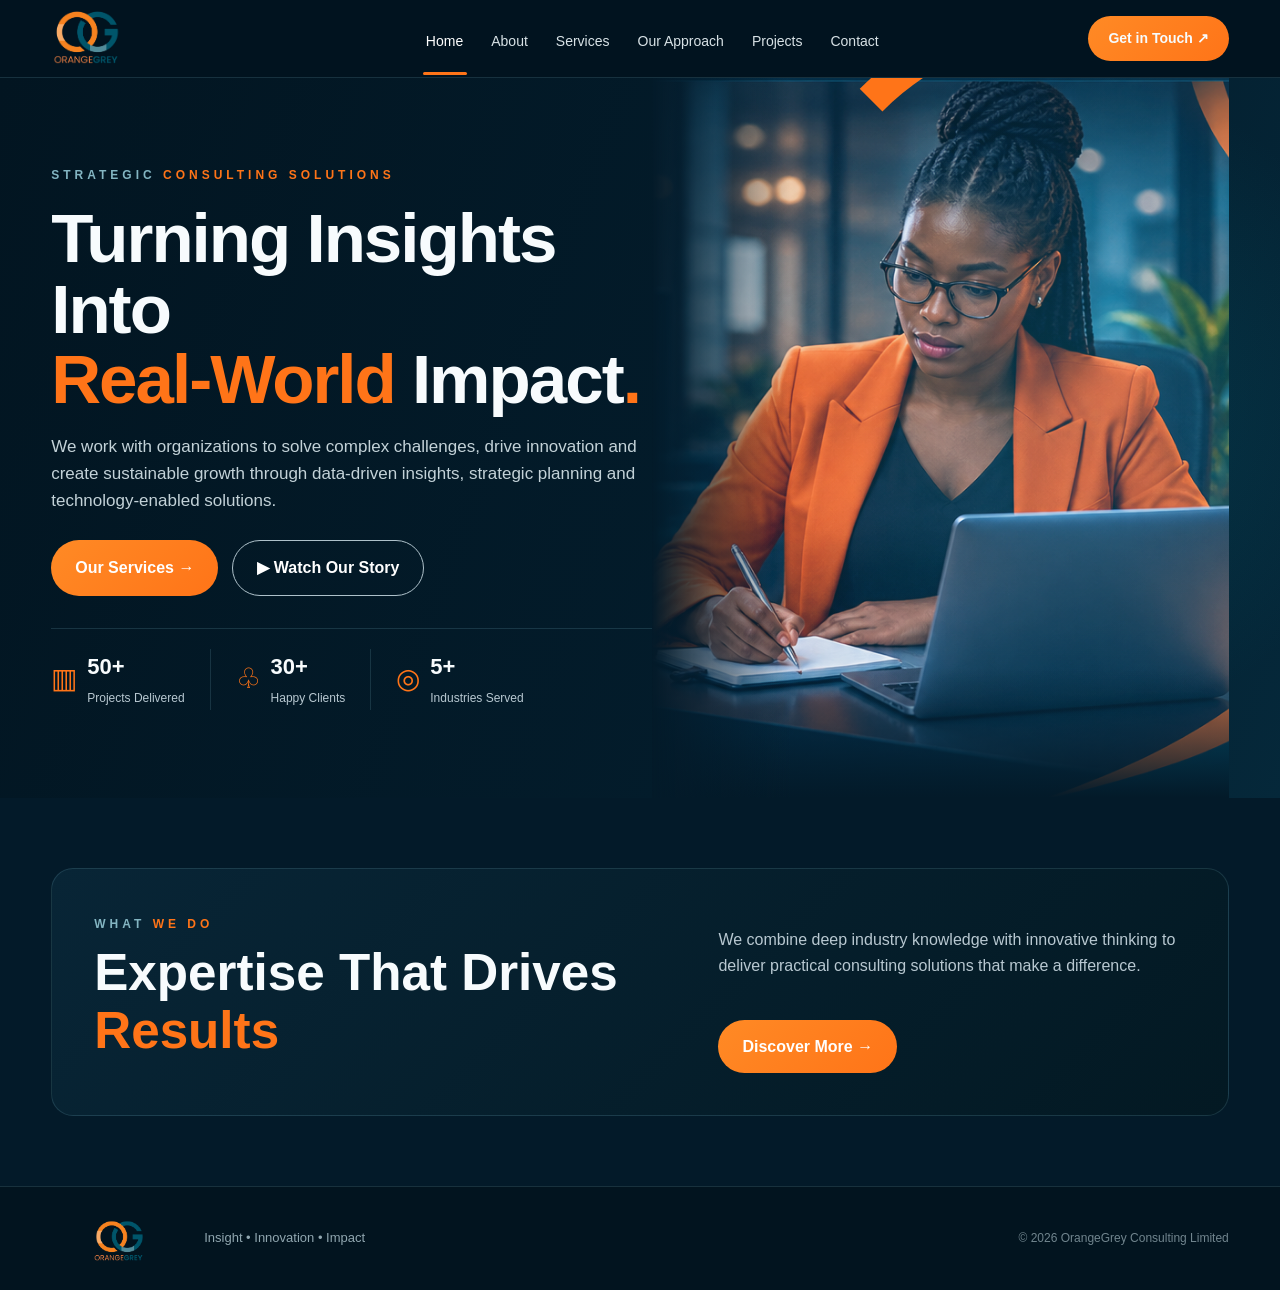
==== index.html @ 2fd0f0a0 "Add files via upload" ====
<!DOCTYPE html><html lang="en"><head><meta charset="UTF-8"><meta name="viewport" content="width=device-width, initial-scale=1.0"><title>Home | OrangeGrey Consulting</title><link rel="stylesheet" href="css/style.css"></head><body>
<header class="header"><div class="container nav"><a class="brand" href="index.html"><img src="assets/logo.png" alt="OrangeGrey Consulting Limited"></a><nav class="nav-links" id="navLinks"><a class="active" href="index.html">Home</a><a class="" href="about.html">About</a><a class="" href="services.html">Services</a><a class="" href="approach.html">Our Approach</a><a class="" href="projects.html">Projects</a><a class="" href="contact.html">Contact</a></nav><a class="nav-cta" href="contact.html">Get in Touch ↗</a><button class="menu-btn" id="menuBtn" aria-label="Menu" aria-expanded="false">☰</button></div></header>
<main><section class="hero"><div class="container hero-grid"><div class="hero-copy reveal"><div class="eyebrow">STRATEGIC <b>CONSULTING SOLUTIONS</b></div><h1>Turning Insights Into<br><em>Real-World</em> Impact<span>.</span></h1><p>We work with organizations to solve complex challenges, drive innovation and create sustainable growth through data-driven insights, strategic planning and technology-enabled solutions.</p><div class="hero-actions"><a class="btn primary" href="services.html">Our Services →</a><a class="btn secondary" href="about.html">▶ Watch Our Story</a></div><div class="stats"><div class="stat"><div class="stat-icon">▥</div><div><strong>50+</strong><small>Projects Delivered</small></div></div><div class="stat"><div class="stat-icon">♧</div><div><strong>30+</strong><small>Happy Clients</small></div></div><div class="stat"><div class="stat-icon">◎</div><div><strong>5+</strong><small>Industries Served</small></div></div></div></div><div class="hero-visual reveal"><div class="visual-ring"></div><img src="assets/hero-consultant.png" alt="Professional consultant"></div></div></section><section class="section"><div class="container panel reveal"><div><div class="mini-title">WHAT <b>WE DO</b></div><h2>Expertise That Drives <span>Results</span></h2></div><div><p>We combine deep industry knowledge with innovative thinking to deliver practical consulting solutions that make a difference.</p><br><a class="btn primary" href="about.html">Discover More →</a></div></div></section></main>
<footer><div class="container footer-inner"><img src="assets/logo.png" alt="OrangeGrey Consulting Limited"><p>Insight • Innovation • Impact</p><span>© <span id="year"></span> OrangeGrey Consulting Limited</span></div></footer><script src="js/script.js"></script></body></html>
---- css/style.css ----
:root{--navy:#031a29;--navy2:#06283a;--teal:#075f72;--orange:#ff7418;--orange2:#ff8a25;--white:#f7fbfd;--muted:#b8c8d1;--line:rgba(121,181,198,.18);--max:1400px}
*{box-sizing:border-box}html{scroll-behavior:smooth}body{margin:0;background:var(--navy);color:var(--white);font-family:Arial,Helvetica,sans-serif;line-height:1.6}a{text-decoration:none;color:inherit}.container{width:min(92%,var(--max));margin:auto}
.header{height:78px;position:sticky;top:0;z-index:20;background:rgba(2,20,31,.97);border-bottom:1px solid var(--line)}.nav{height:100%;display:flex;align-items:center;gap:22px}.brand img{width:165px;height:58px;object-fit:contain;object-position:left center}.nav-links{display:flex;gap:28px;align-items:center;justify-content:center;flex:1}.nav-links a{font-size:14px;color:#d8e2e6;padding:28px 0 22px;position:relative}.nav-links a.active,.nav-links a:hover{color:#fff}.nav-links a.active:after{content:"";position:absolute;left:50%;bottom:0;transform:translateX(-50%);width:44px;height:3px;background:var(--orange);border-radius:8px}.nav-cta{background:linear-gradient(135deg,var(--orange2),var(--orange));padding:11px 20px;border-radius:25px;font-weight:700;font-size:14px}.menu-btn{display:none;background:none;border:0;color:#fff;font-size:28px}
.page-hero{padding:78px 0 55px;background:radial-gradient(circle at 85% 15%,rgba(7,95,114,.3),transparent 28%),linear-gradient(120deg,#041a28,#08283a)}.eyebrow,.mini-title{font-size:12px;letter-spacing:4px;font-weight:800;color:#83b5c2}.eyebrow b,.mini-title b{color:var(--orange)}h1{font-size:clamp(2.8rem,5vw,5.2rem);line-height:1.05;margin:12px 0 15px;letter-spacing:-2px}h1 span,h2 span,.accent{color:var(--orange)}.page-hero p{max-width:760px;color:var(--muted);font-size:17px}
.hero{min-height:720px;background:radial-gradient(circle at 82% 45%,rgba(7,95,114,.35),transparent 30%),linear-gradient(110deg,#021521,#031c2b 60%,#05283a);overflow:hidden}.hero-grid{min-height:720px;display:grid;grid-template-columns:1.02fr .98fr;align-items:center}.hero-copy{padding:45px 0}.hero-copy h1{font-size:clamp(3.2rem,5.4vw,6rem);line-height:1.02;margin:18px 0}.hero-copy h1 em{font-style:normal;color:var(--orange)}.hero-copy p{max-width:650px;color:#c3d2d8;font-size:17px}.hero-actions{display:flex;gap:14px;flex-wrap:wrap;margin-top:26px}.btn{display:inline-flex;align-items:center;justify-content:center;padding:14px 24px;border-radius:28px;font-weight:700;border:0;cursor:pointer}.primary{background:linear-gradient(135deg,var(--orange2),var(--orange));color:#fff}.secondary{background:transparent;border:1px solid #aec1ca;color:#fff}.stats{display:flex;border-top:1px solid var(--line);margin-top:32px;padding-top:20px}.stat{display:flex;gap:10px;align-items:center;padding:0 25px;border-right:1px solid var(--line)}.stat:first-child{padding-left:0}.stat:last-child{border:0}.stat-icon{color:var(--orange);font-size:28px}.stat strong{display:block;font-size:22px}.stat small{color:var(--muted);font-size:12px}.hero-visual{height:720px;position:relative;overflow:hidden}.hero-visual img{width:100%;height:100%;object-fit:cover;object-position:center top;mix-blend-mode:screen}.hero-visual:after{content:"";position:absolute;inset:0;background:linear-gradient(90deg,var(--navy),transparent 24%,transparent 88%),linear-gradient(0deg,var(--navy),transparent 18%)}.visual-ring{position:absolute;right:-160px;top:-80px;width:620px;height:620px;border:32px solid var(--orange);border-left-color:transparent;border-bottom-color:transparent;border-radius:50%;z-index:2}
.section{padding:70px 0}.alt{background:#052536}.panel,.contact-card{padding:42px;border:1px solid var(--line);border-radius:22px;background:linear-gradient(135deg,#082536,#031923)}.panel{display:grid;grid-template-columns:1fr .8fr;gap:40px;align-items:center}.panel h2,.contact-copy h2{font-size:clamp(2rem,4vw,3.3rem);line-height:1.12;margin:10px 0}.panel p,.copy p,.contact-copy p{color:var(--muted)}
.about-grid,.approach-grid,.contact-grid{display:grid;grid-template-columns:1fr 1fr;gap:50px;align-items:center}.feature-list{display:grid;gap:15px}.feature{padding:18px;border-left:3px solid var(--orange);background:#052536}.feature strong{display:block}.feature span{color:var(--muted);font-size:14px}.service-grid{display:grid;grid-template-columns:repeat(4,1fr);gap:16px}.service-card{padding:28px;border-radius:18px;border:1px solid var(--line);background:#062333}.service-card span{color:var(--orange);font-size:13px;font-weight:800}.service-card h3{margin:26px 0 8px}.service-card p{color:var(--muted);font-size:14px}.steps{display:grid}.step{display:grid;grid-template-columns:60px 1fr;gap:14px;padding:20px 0;border-bottom:1px solid var(--line)}.step b{color:var(--orange)}.step h3{margin:0}.step p{margin:5px 0;color:var(--muted)}.project-grid{display:grid;grid-template-columns:repeat(3,1fr);gap:20px}.project{background:#062333;border:1px solid var(--line);border-radius:18px;overflow:hidden}.project-top{height:140px;background:linear-gradient(135deg,#0a5a6b,#0a3040);position:relative}.project-top:after{content:"";position:absolute;width:130px;height:130px;border:18px solid var(--orange);border-left-color:transparent;border-bottom-color:transparent;border-radius:50%;right:-28px;top:-28px}.project-body{padding:22px}.project-body p{color:var(--muted);font-size:14px}
form{display:grid;gap:12px}input,textarea{background:#021923;color:#fff;border:1px solid var(--line);border-radius:10px;padding:14px;font:inherit}textarea{min-height:130px;resize:vertical}.form-status{color:#8fd39a;font-size:13px}footer{padding:28px 0;background:#02141f;border-top:1px solid var(--line)}.footer-inner{display:flex;align-items:center;gap:18px}.footer-inner img{width:135px;height:44px;object-fit:contain}.footer-inner p{flex:1;color:#91a7b0;font-size:13px}.footer-inner>span{color:#71858e;font-size:12px}
.reveal{opacity:0;transform:translateY(18px);transition:.6s}.reveal.show{opacity:1;transform:none}
@media(max-width:900px){.nav-links{gap:16px}.service-grid{grid-template-columns:repeat(2,1fr)}}
@media(max-width:820px){.header{height:70px}.brand img{width:145px;height:52px}.nav-links{display:none;position:absolute;top:70px;left:0;right:0;background:#031b29;flex-direction:column;align-items:flex-start;padding:10px 5%;gap:0}.nav-links.open{display:flex}.nav-links a{width:100%;padding:12px 0}.nav-links a.active:after{left:0;transform:none;width:35px}.nav-cta{display:none}.menu-btn{display:block}.hero-grid,.about-grid,.approach-grid,.contact-grid,.panel{grid-template-columns:1fr}.hero,.hero-grid{min-height:auto}.hero-copy{padding:65px 0 20px}.hero-visual{height:430px}.project-grid{grid-template-columns:1fr}.section{padding:55px 0}}
@media(max-width:520px){.hero-copy h1{font-size:3rem}.hero-actions .btn{width:100%}.stats{display:grid;grid-template-columns:1fr 1fr}.stat{padding:8px 0;border:0}.stat:last-child{grid-column:1/-1}.service-grid{grid-template-columns:1fr}.panel,.contact-card{padding:28px}.footer-inner{flex-wrap:wrap}.footer-inner p{flex-basis:100%}}
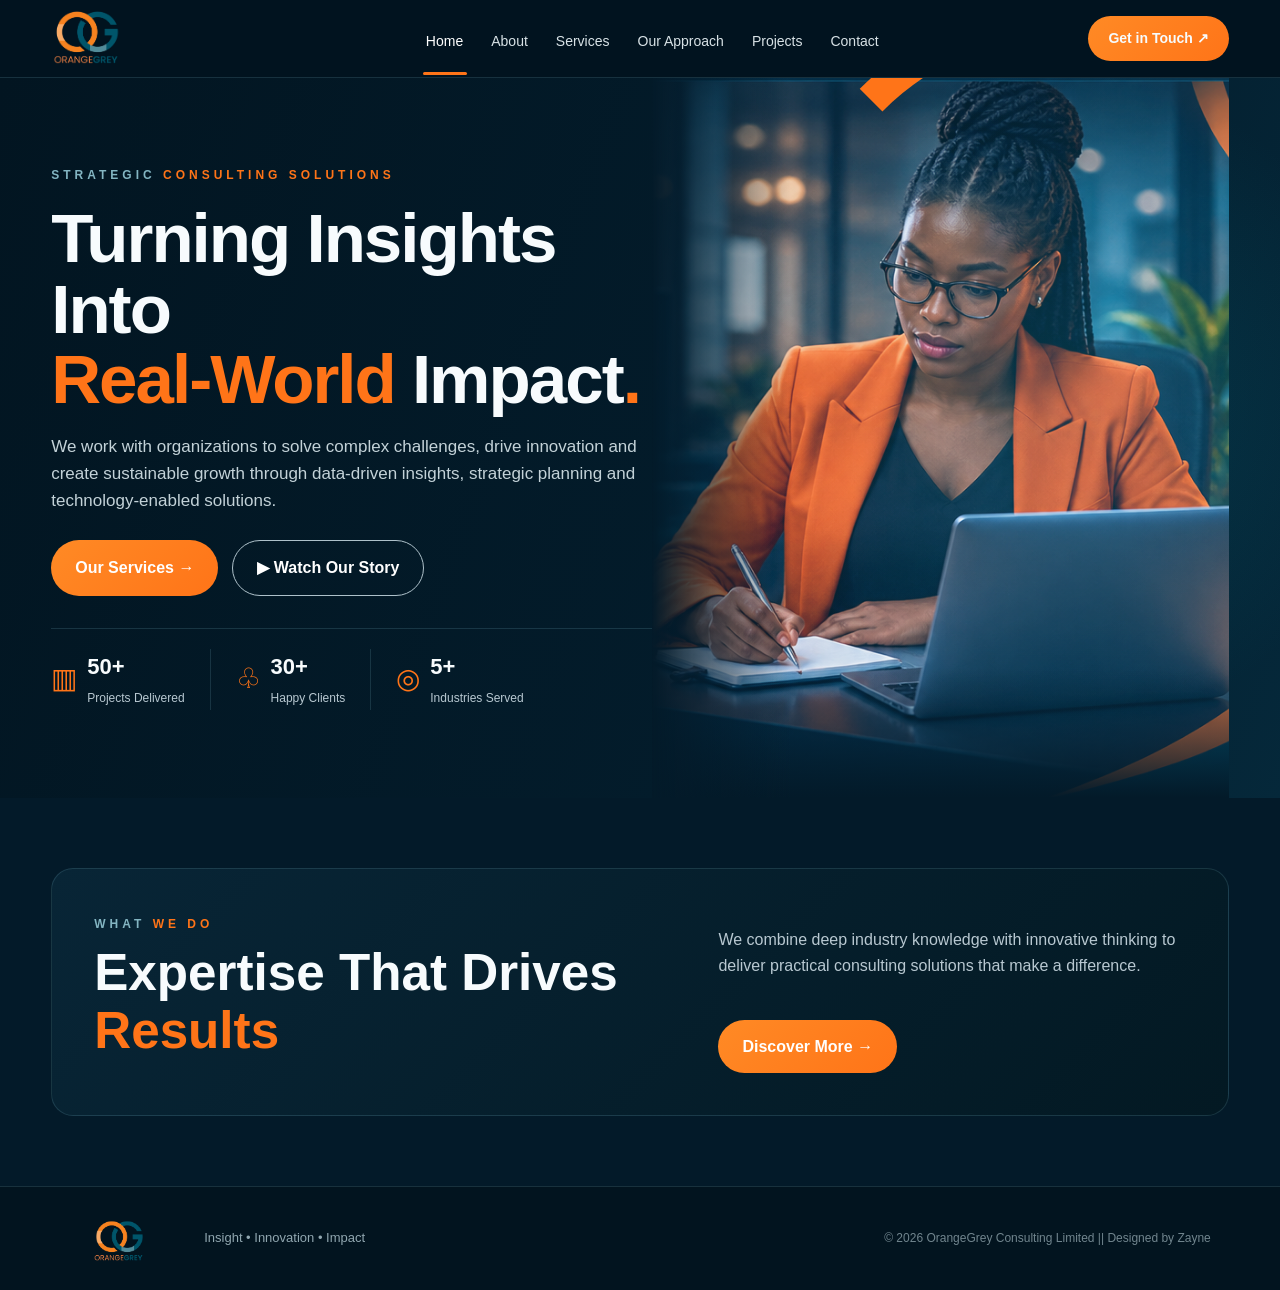
==== commit 0f571530: "Add files via upload" ====
--- a/index.html
+++ b/index.html
@@ -1,4 +1,85 @@
-<!DOCTYPE html><html lang="en"><head><meta charset="UTF-8"><meta name="viewport" content="width=device-width, initial-scale=1.0"><title>Home | OrangeGrey Consulting</title><link rel="stylesheet" href="css/style.css"></head><body>
-<header class="header"><div class="container nav"><a class="brand" href="index.html"><img src="assets/logo.png" alt="OrangeGrey Consulting Limited"></a><nav class="nav-links" id="navLinks"><a class="active" href="index.html">Home</a><a class="" href="about.html">About</a><a class="" href="services.html">Services</a><a class="" href="approach.html">Our Approach</a><a class="" href="projects.html">Projects</a><a class="" href="contact.html">Contact</a></nav><a class="nav-cta" href="contact.html">Get in Touch ↗</a><button class="menu-btn" id="menuBtn" aria-label="Menu" aria-expanded="false">☰</button></div></header>
-<main><section class="hero"><div class="container hero-grid"><div class="hero-copy reveal"><div class="eyebrow">STRATEGIC <b>CONSULTING SOLUTIONS</b></div><h1>Turning Insights Into<br><em>Real-World</em> Impact<span>.</span></h1><p>We work with organizations to solve complex challenges, drive innovation and create sustainable growth through data-driven insights, strategic planning and technology-enabled solutions.</p><div class="hero-actions"><a class="btn primary" href="services.html">Our Services →</a><a class="btn secondary" href="about.html">▶ Watch Our Story</a></div><div class="stats"><div class="stat"><div class="stat-icon">▥</div><div><strong>50+</strong><small>Projects Delivered</small></div></div><div class="stat"><div class="stat-icon">♧</div><div><strong>30+</strong><small>Happy Clients</small></div></div><div class="stat"><div class="stat-icon">◎</div><div><strong>5+</strong><small>Industries Served</small></div></div></div></div><div class="hero-visual reveal"><div class="visual-ring"></div><img src="assets/hero-consultant.png" alt="Professional consultant"></div></div></section><section class="section"><div class="container panel reveal"><div><div class="mini-title">WHAT <b>WE DO</b></div><h2>Expertise That Drives <span>Results</span></h2></div><div><p>We combine deep industry knowledge with innovative thinking to deliver practical consulting solutions that make a difference.</p><br><a class="btn primary" href="about.html">Discover More →</a></div></div></section></main>
-<footer><div class="container footer-inner"><img src="assets/logo.png" alt="OrangeGrey Consulting Limited"><p>Insight • Innovation • Impact</p><span>© <span id="year"></span> OrangeGrey Consulting Limited</span></div></footer><script src="js/script.js"></script></body></html>+<!DOCTYPE html>
+<html lang="en">
+    
+<head>
+    <meta charset="UTF-8">
+    <meta name="viewport" content="width=device-width, initial-scale=1.0">
+    <title>Home | OrangeGrey Consulting</title>
+    <link rel="stylesheet" href="css/style.css">
+</head>
+
+<body>
+<header class="header">
+    <div class="container nav">
+        <a class="brand" href="index.html"><img src="assets/logo.png" alt="OrangeGrey Consulting Limited"></a>
+            <nav class="nav-links" id="navLinks">
+                <a class="active" href="index.html">Home</a>
+                <a class="" href="about.html">About</a>
+                <a class="" href="services.html">Services</a>
+                <a class="" href="approach.html">Our Approach</a>
+                <a class="" href="projects.html">Projects</a>
+                <a class="" href="contact.html">Contact</a></nav>
+                <a class="nav-cta" href="contact.html">Get in Touch ↗</a>
+                <button class="menu-btn" id="menuBtn" aria-label="Menu" aria-expanded="false">☰</button>
+    </div>
+</header>
+
+<main>
+    <section class="hero">
+        <div class="container hero-grid">
+            <div class="hero-copy reveal">
+                <div class="eyebrow">STRATEGIC 
+                    <b>CONSULTING SOLUTIONS</b>
+                </div>
+                <h1>Turning Insights Into<br><em>Real-World</em> Impact<span>.</span></h1>
+                <p>We work with organizations to solve complex challenges, drive innovation and create sustainable growth through data-driven insights, strategic planning and technology-enabled solutions.</p>
+                <div class="hero-actions">
+                    <a class="btn primary" href="services.html">Our Services →</a>
+                    <a class="btn secondary" href="about.html">▶ Watch Our Story</a>
+                </div>
+                <div class="stats">
+                    <div class="stat">
+                        <div class="stat-icon">▥</div>
+                        <div><strong>50+</strong><small>Projects Delivered</small></div>
+                    </div>
+                    <div class="stat">
+                        <div class="stat-icon">♧</div>
+                        <div><strong>30+</strong><small>Happy Clients</small></div>
+                    </div>
+                    <div class="stat">
+                        <div class="stat-icon">◎</div>
+                        <div><strong>5+</strong><small>Industries Served</small></div>
+                    </div>
+                </div>
+            </div>
+            <div class="hero-visual reveal">
+                <div class="visual-ring"></div>
+                <img src="assets/hero-consultant.png" alt="Professional consultant">
+            </div>
+        </div>
+    </section>
+    <section class="section">
+        <div class="container panel reveal">
+            <div>
+                <div class="mini-title">WHAT <b>WE DO</b></div>
+                <h2>Expertise That Drives <span>Results</span></h2>
+            </div>
+            <div>
+                <p>We combine deep industry knowledge with innovative thinking to deliver practical consulting solutions that make a difference.</p><br>
+                <a class="btn primary" href="about.html">Discover More →</a>
+            </div>
+        </div>
+    </section>
+</main>
+
+<footer>
+    <div class="container footer-inner">
+        <img src="assets/logo.png" alt="OrangeGrey Consulting Limited">
+        <p>Insight • Innovation • Impact</p><span>© <span id="year"></span> OrangeGrey Consulting Limited || Designed by <a href="https://wa.me/260962449126">Zayne</span>
+    </div>
+</footer>
+
+<script src="js/script.js"></script>
+
+</body>
+</html>
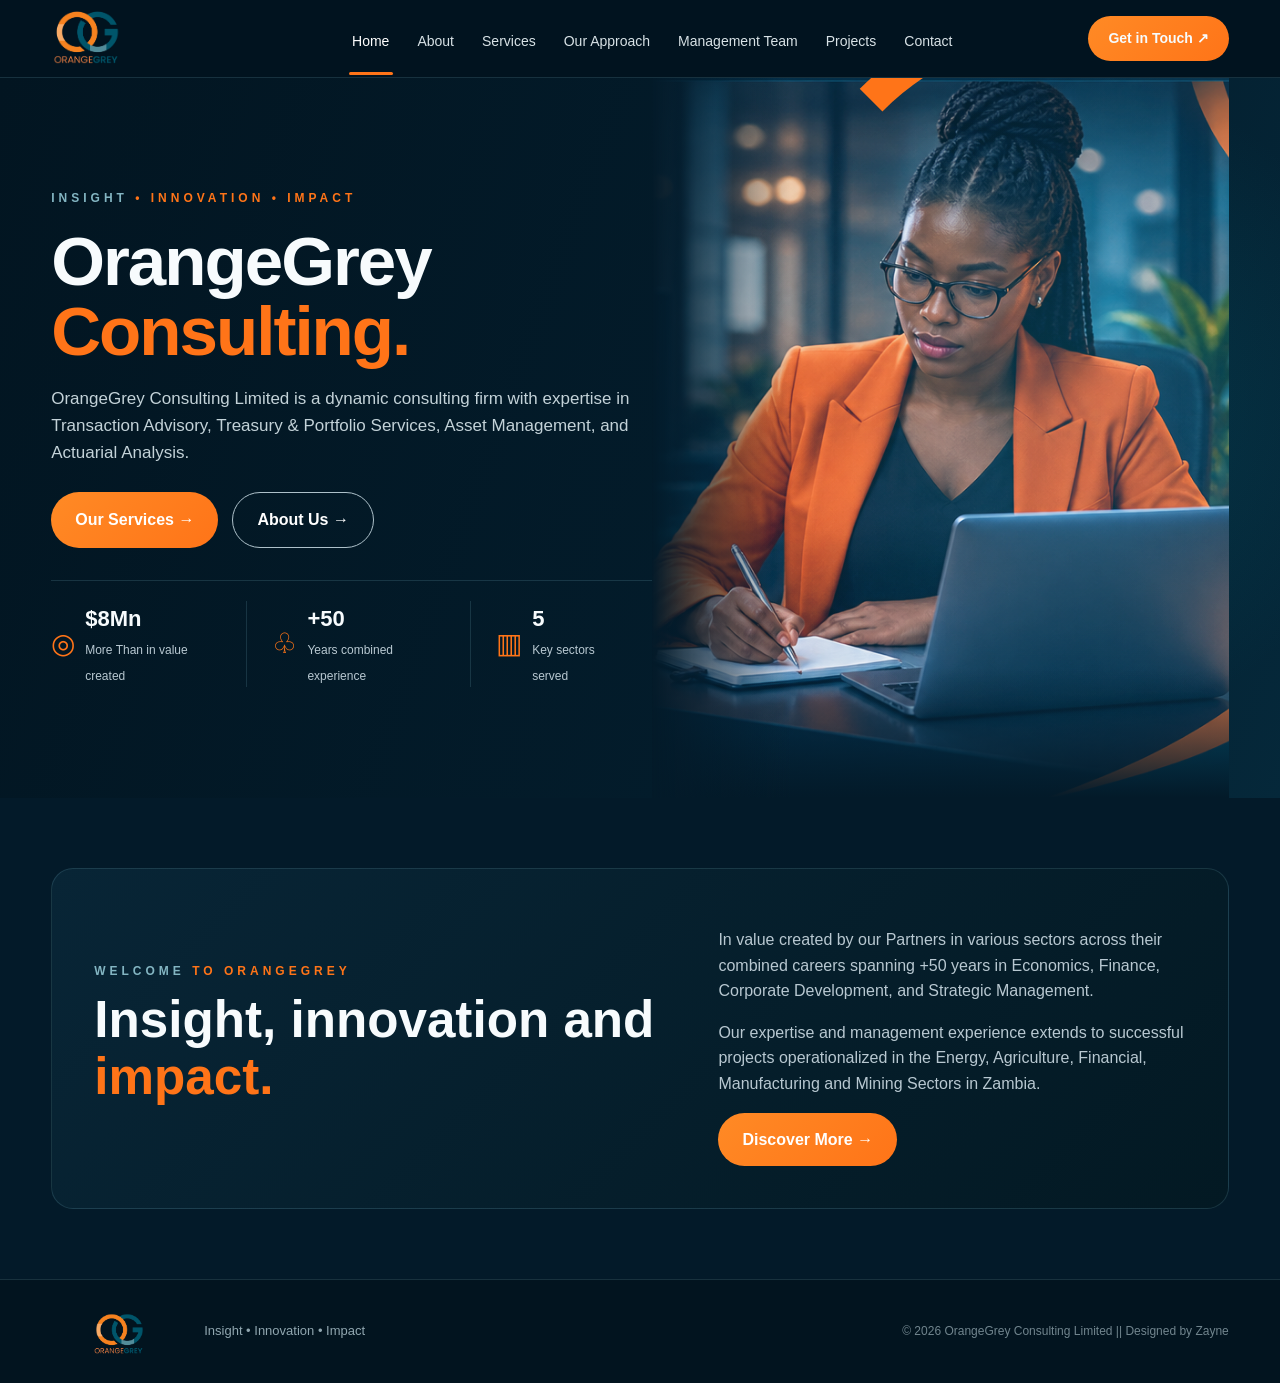
==== commit ac5dab32: "Add files via upload" ====
--- a/index.html
+++ b/index.html
@@ -1,54 +1,51 @@
 <!DOCTYPE html>
 <html lang="en">
-    
 <head>
     <meta charset="UTF-8">
     <meta name="viewport" content="width=device-width, initial-scale=1.0">
     <title>Home | OrangeGrey Consulting</title>
     <link rel="stylesheet" href="css/style.css">
 </head>
-
 <body>
 <header class="header">
     <div class="container nav">
         <a class="brand" href="index.html"><img src="assets/logo.png" alt="OrangeGrey Consulting Limited"></a>
-            <nav class="nav-links" id="navLinks">
-                <a class="active" href="index.html">Home</a>
-                <a class="" href="about.html">About</a>
-                <a class="" href="services.html">Services</a>
-                <a class="" href="approach.html">Our Approach</a>
-                <a class="" href="projects.html">Projects</a>
-                <a class="" href="contact.html">Contact</a></nav>
-                <a class="nav-cta" href="contact.html">Get in Touch ↗</a>
-                <button class="menu-btn" id="menuBtn" aria-label="Menu" aria-expanded="false">☰</button>
+        <nav class="nav-links" id="navLinks">
+            <a class="active" href="index.html">Home</a>
+            <a class="" href="about.html">About</a>
+            <a class="" href="services.html">Services</a>
+            <a class="" href="approach.html">Our Approach</a>
+            <a class="" href="management-team.html">Management Team</a>
+            <a class="" href="projects.html">Projects</a>
+            <a class="" href="contact.html">Contact</a>
+        </nav>
+        <a class="nav-cta" href="contact.html">Get in Touch ↗</a>
+        <button class="menu-btn" id="menuBtn" aria-label="Menu" aria-expanded="false">☰</button>
     </div>
 </header>
-
 <main>
     <section class="hero">
         <div class="container hero-grid">
             <div class="hero-copy reveal">
-                <div class="eyebrow">STRATEGIC 
-                    <b>CONSULTING SOLUTIONS</b>
-                </div>
-                <h1>Turning Insights Into<br><em>Real-World</em> Impact<span>.</span></h1>
-                <p>We work with organizations to solve complex challenges, drive innovation and create sustainable growth through data-driven insights, strategic planning and technology-enabled solutions.</p>
+                <div class="eyebrow">INSIGHT <b>• INNOVATION • IMPACT</b></div>
+                <h1>OrangeGrey<br><em>Consulting.</em></h1>
+                <p>OrangeGrey Consulting Limited is a dynamic consulting firm with expertise in Transaction Advisory, Treasury &amp; Portfolio Services, Asset Management, and Actuarial Analysis.</p>
                 <div class="hero-actions">
                     <a class="btn primary" href="services.html">Our Services →</a>
-                    <a class="btn secondary" href="about.html">▶ Watch Our Story</a>
+                    <a class="btn secondary" href="about.html">About Us →</a>
                 </div>
                 <div class="stats">
                     <div class="stat">
-                        <div class="stat-icon">▥</div>
-                        <div><strong>50+</strong><small>Projects Delivered</small></div>
+                        <div class="stat-icon">◎</div>
+                        <div><strong>$8Mn</strong><small>More Than in value created</small></div>
                     </div>
                     <div class="stat">
                         <div class="stat-icon">♧</div>
-                        <div><strong>30+</strong><small>Happy Clients</small></div>
+                        <div><strong>+50</strong><small>Years combined experience</small></div>
                     </div>
                     <div class="stat">
-                        <div class="stat-icon">◎</div>
-                        <div><strong>5+</strong><small>Industries Served</small></div>
+                        <div class="stat-icon">▥</div>
+                        <div><strong>5</strong><small>Key sectors served</small></div>
                     </div>
                 </div>
             </div>
@@ -61,25 +58,25 @@
     <section class="section">
         <div class="container panel reveal">
             <div>
-                <div class="mini-title">WHAT <b>WE DO</b></div>
-                <h2>Expertise That Drives <span>Results</span></h2>
+                <div class="mini-title">WELCOME <b>TO ORANGEGREY</b></div>
+                <h2>Insight, innovation and <span>impact.</span></h2>
             </div>
             <div>
-                <p>We combine deep industry knowledge with innovative thinking to deliver practical consulting solutions that make a difference.</p><br>
+                <p>In value created by our Partners in various sectors across their combined careers spanning +50 years in Economics, Finance, Corporate Development, and Strategic Management.</p>
+                <p>Our expertise and management experience extends to successful projects operationalized in the Energy, Agriculture, Financial, Manufacturing and Mining Sectors in Zambia.</p>
                 <a class="btn primary" href="about.html">Discover More →</a>
             </div>
         </div>
     </section>
 </main>
-
 <footer>
     <div class="container footer-inner">
         <img src="assets/logo.png" alt="OrangeGrey Consulting Limited">
-        <p>Insight • Innovation • Impact</p><span>© <span id="year"></span> OrangeGrey Consulting Limited || Designed by <a href="https://wa.me/260962449126">Zayne</span>
+        <p>Insight • Innovation • Impact</p>
+        <span>© <span id="year"></span> OrangeGrey Consulting Limited || Designed by <a href="https://wa.me/260962449126">Zayne</a></span>
     </div>
 </footer>
 
 <script src="js/script.js"></script>
-
 </body>
-</html>+</html>
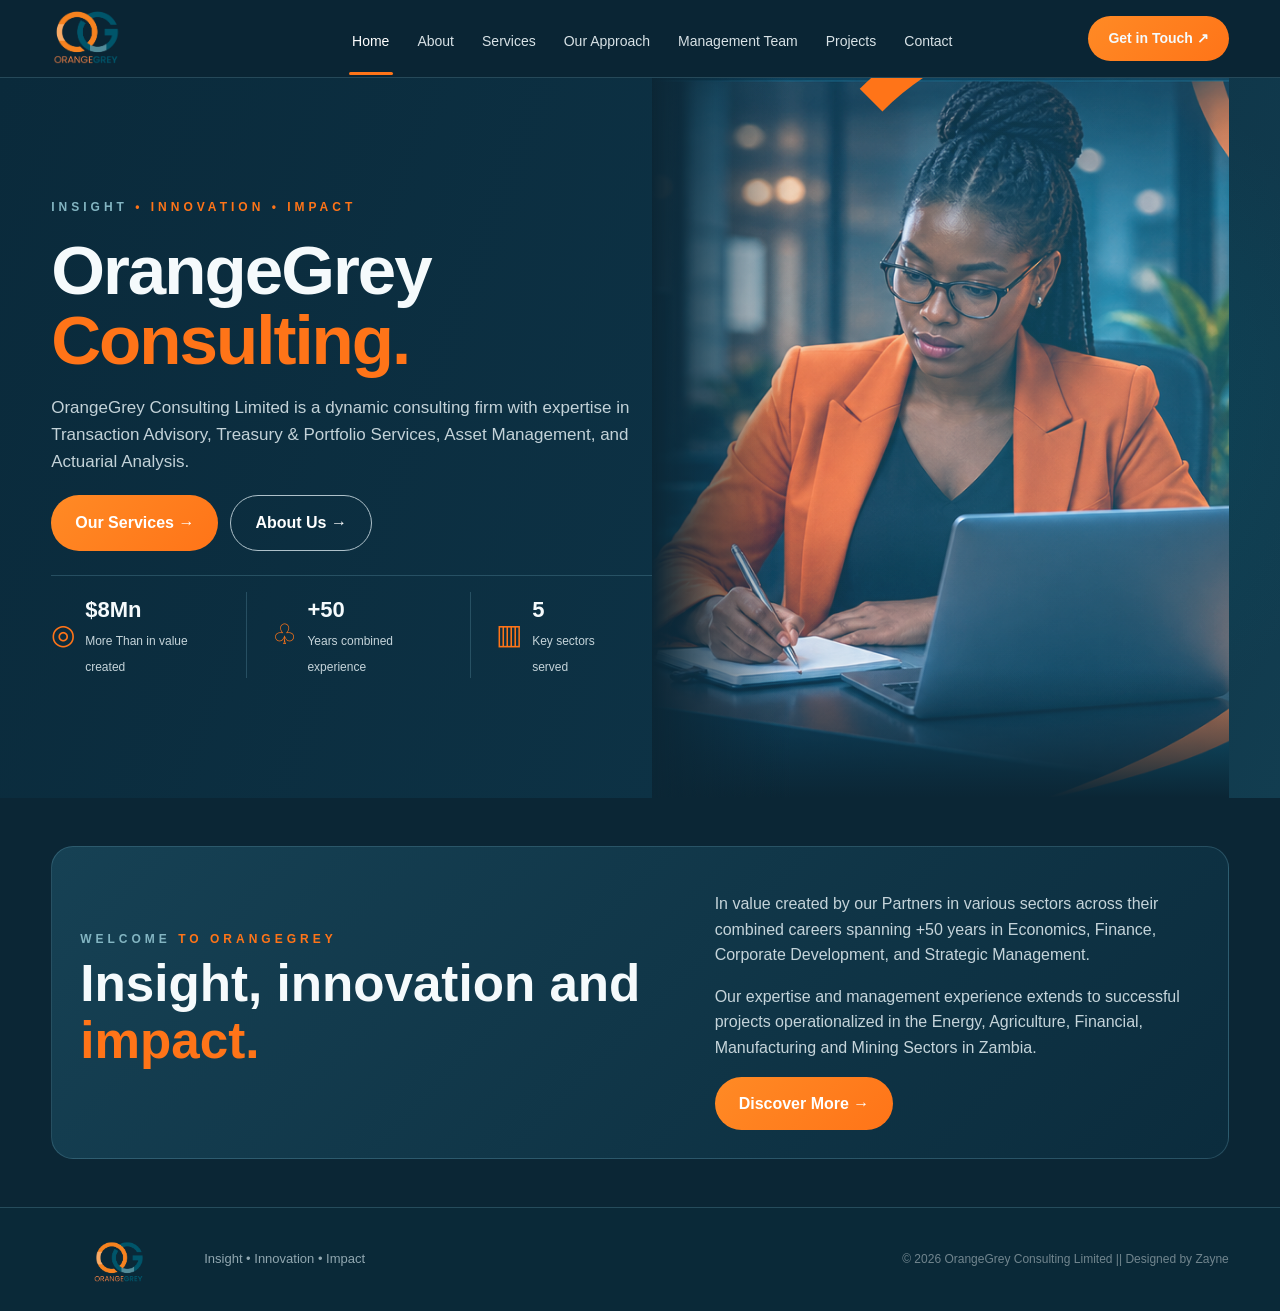
==== commit abdc6de5: "Add files via upload" ====
--- a/index.html
+++ b/index.html
@@ -5,6 +5,7 @@
     <meta name="viewport" content="width=device-width, initial-scale=1.0">
     <title>Home | OrangeGrey Consulting</title>
     <link rel="stylesheet" href="css/style.css">
+    <link href="assets/favicon.png" rel="icon">
 </head>
 <body>
 <header class="header">
--- a/css/style.css
+++ b/css/style.css
@@ -1,13 +1,13 @@
 
-:root{--navy:#031a29;--navy2:#06283a;--teal:#075f72;--orange:#ff7418;--orange2:#ff8a25;--white:#f7fbfd;--muted:#b8c8d1;--line:rgba(121,181,198,.18);--max:1400px}
+:root{--navy:#0b2635;--navy2:#123b4d;--teal:#167489;--orange:#ff7418;--orange2:#ff8a25;--white:#f5fafc;--muted:#c5d4da;--line:rgba(121,181,198,.25);--max:1400px}
 *{box-sizing:border-box}html{scroll-behavior:smooth}body{margin:0;background:var(--navy);color:var(--white);font-family:Arial,Helvetica,sans-serif;line-height:1.6}a{text-decoration:none;color:inherit}.container{width:min(92%,var(--max));margin:auto}
-.header{height:78px;position:sticky;top:0;z-index:20;background:rgba(2,20,31,.97);border-bottom:1px solid var(--line)}.nav{height:100%;display:flex;align-items:center;gap:22px}.brand img{width:165px;height:58px;object-fit:contain;object-position:left center}.nav-links{display:flex;gap:28px;align-items:center;justify-content:center;flex:1}.nav-links a{font-size:14px;color:#d8e2e6;padding:28px 0 22px;position:relative}.nav-links a.active,.nav-links a:hover{color:#fff}.nav-links a.active:after{content:"";position:absolute;left:50%;bottom:0;transform:translateX(-50%);width:44px;height:3px;background:var(--orange);border-radius:8px}.nav-cta{background:linear-gradient(135deg,var(--orange2),var(--orange));padding:11px 20px;border-radius:25px;font-weight:700;font-size:14px}.menu-btn{display:none;background:none;border:0;color:#fff;font-size:28px}
-.page-hero{padding:78px 0 55px;background:radial-gradient(circle at 85% 15%,rgba(7,95,114,.3),transparent 28%),linear-gradient(120deg,#041a28,#08283a)}.eyebrow,.mini-title{font-size:12px;letter-spacing:4px;font-weight:800;color:#83b5c2}.eyebrow b,.mini-title b{color:var(--orange)}h1{font-size:clamp(2.8rem,5vw,5.2rem);line-height:1.05;margin:12px 0 15px;letter-spacing:-2px}h1 span,h2 span,.accent{color:var(--orange)}.page-hero p{max-width:760px;color:var(--muted);font-size:17px}
-.hero{min-height:720px;background:radial-gradient(circle at 82% 45%,rgba(7,95,114,.35),transparent 30%),linear-gradient(110deg,#021521,#031c2b 60%,#05283a);overflow:hidden}.hero-grid{min-height:720px;display:grid;grid-template-columns:1.02fr .98fr;align-items:center}.hero-copy{padding:45px 0}.hero-copy h1{font-size:clamp(3.2rem,5.4vw,6rem);line-height:1.02;margin:18px 0}.hero-copy h1 em{font-style:normal;color:var(--orange)}.hero-copy p{max-width:650px;color:#c3d2d8;font-size:17px}.hero-actions{display:flex;gap:14px;flex-wrap:wrap;margin-top:26px}.btn{display:inline-flex;align-items:center;justify-content:center;padding:14px 24px;border-radius:28px;font-weight:700;border:0;cursor:pointer}.primary{background:linear-gradient(135deg,var(--orange2),var(--orange));color:#fff}.secondary{background:transparent;border:1px solid #aec1ca;color:#fff}.stats{display:flex;border-top:1px solid var(--line);margin-top:32px;padding-top:20px}.stat{display:flex;gap:10px;align-items:center;padding:0 25px;border-right:1px solid var(--line)}.stat:first-child{padding-left:0}.stat:last-child{border:0}.stat-icon{color:var(--orange);font-size:28px}.stat strong{display:block;font-size:22px}.stat small{color:var(--muted);font-size:12px}.hero-visual{height:720px;position:relative;overflow:hidden}.hero-visual img{width:100%;height:100%;object-fit:cover;object-position:center top;mix-blend-mode:screen}.hero-visual:after{content:"";position:absolute;inset:0;background:linear-gradient(90deg,var(--navy),transparent 24%,transparent 88%),linear-gradient(0deg,var(--navy),transparent 18%)}.visual-ring{position:absolute;right:-160px;top:-80px;width:620px;height:620px;border:32px solid var(--orange);border-left-color:transparent;border-bottom-color:transparent;border-radius:50%;z-index:2}
-.section{padding:70px 0}.alt{background:#052536}.panel,.contact-card{padding:42px;border:1px solid var(--line);border-radius:22px;background:linear-gradient(135deg,#082536,#031923)}.panel{display:grid;grid-template-columns:1fr .8fr;gap:40px;align-items:center}.panel h2,.contact-copy h2{font-size:clamp(2rem,4vw,3.3rem);line-height:1.12;margin:10px 0}.panel p,.copy p,.contact-copy p{color:var(--muted)}
-.about-grid,.approach-grid,.contact-grid{display:grid;grid-template-columns:1fr 1fr;gap:50px;align-items:center}.feature-list{display:grid;gap:15px}.feature{padding:18px;border-left:3px solid var(--orange);background:#052536}.feature strong{display:block}.feature span{color:var(--muted);font-size:14px}.service-grid{display:grid;grid-template-columns:repeat(4,1fr);gap:16px}.service-card{padding:28px;border-radius:18px;border:1px solid var(--line);background:#062333}.service-card span{color:var(--orange);font-size:13px;font-weight:800}.service-card h3{margin:26px 0 8px}.service-card p{color:var(--muted);font-size:14px}.steps{display:grid}.step{display:grid;grid-template-columns:60px 1fr;gap:14px;padding:20px 0;border-bottom:1px solid var(--line)}.step b{color:var(--orange)}.step h3{margin:0}.step p{margin:5px 0;color:var(--muted)}.project-grid{display:grid;grid-template-columns:repeat(3,1fr);gap:20px}.project{background:#062333;border:1px solid var(--line);border-radius:18px;overflow:hidden}.project-top{height:140px;background:linear-gradient(135deg,#0a5a6b,#0a3040);position:relative}.project-top:after{content:"";position:absolute;width:130px;height:130px;border:18px solid var(--orange);border-left-color:transparent;border-bottom-color:transparent;border-radius:50%;right:-28px;top:-28px}.project-body{padding:22px}.project-body p{color:var(--muted);font-size:14px}
-form{display:grid;gap:12px}input,textarea{background:#021923;color:#fff;border:1px solid var(--line);border-radius:10px;padding:14px;font:inherit}textarea{min-height:130px;resize:vertical}.form-status{color:#8fd39a;font-size:13px}footer{padding:28px 0;background:#02141f;border-top:1px solid var(--line)}.footer-inner{display:flex;align-items:center;gap:18px}.footer-inner img{width:135px;height:44px;object-fit:contain}.footer-inner p{flex:1;color:#91a7b0;font-size:13px}.footer-inner>span{color:#71858e;font-size:12px}
+.header{height:78px;position:sticky;top:0;z-index:20;background:rgba(11,38,53,.97);border-bottom:1px solid var(--line)}.nav{height:100%;display:flex;align-items:center;gap:22px}.brand img{width:165px;height:58px;object-fit:contain;object-position:left center}.nav-links{display:flex;gap:28px;align-items:center;justify-content:center;flex:1}.nav-links a{font-size:14px;color:#d8e2e6;padding:28px 0 22px;position:relative}.nav-links a.active,.nav-links a:hover{color:#fff}.nav-links a.active:after{content:"";position:absolute;left:50%;bottom:0;transform:translateX(-50%);width:44px;height:3px;background:var(--orange);border-radius:8px}.nav-cta{background:linear-gradient(135deg,var(--orange2),var(--orange));padding:11px 20px;border-radius:25px;font-weight:700;font-size:14px}.menu-btn{display:none;background:none;border:0;color:#fff;font-size:28px}
+.page-hero{padding:78px 0 55px;background:radial-gradient(circle at 85% 15%,rgba(7,95,114,.3),transparent 28%),linear-gradient(120deg,#0d3042,#123b4d)}.eyebrow,.mini-title{font-size:12px;letter-spacing:4px;font-weight:800;color:#83b5c2}.eyebrow b,.mini-title b{color:var(--orange)}h1{font-size:clamp(2.8rem,5vw,5.2rem);line-height:1.05;margin:12px 0 15px;letter-spacing:-2px}h1 span,h2 span,.accent{color:var(--orange)}.page-hero p{max-width:760px;color:var(--muted);font-size:17px}
+.hero{min-height:720px;background:radial-gradient(circle at 82% 45%,rgba(7,95,114,.35),transparent 30%),linear-gradient(110deg,#0a2a3b,#0d3245 60%,#123d50);overflow:hidden}.hero-grid{min-height:720px;display:grid;grid-template-columns:1.02fr .98fr;align-items:center}.hero-copy{padding:45px 0}.hero-copy h1{font-size:clamp(3.2rem,5.4vw,6rem);line-height:1.02;margin:18px 0}.hero-copy h1 em{font-style:normal;color:var(--orange)}.hero-copy p{max-width:650px;color:#c3d2d8;font-size:17px}.hero-actions{display:flex;gap:12px;flex-wrap:wrap;margin-top:20px}.btn{display:inline-flex;align-items:center;justify-content:center;padding:14px 24px;border-radius:28px;font-weight:700;border:0;cursor:pointer}.primary{background:linear-gradient(135deg,var(--orange2),var(--orange));color:#fff}.secondary{background:transparent;border:1px solid #aec1ca;color:#fff}.stats{display:flex;border-top:1px solid var(--line);margin-top:24px;padding-top:16px}.stat{display:flex;gap:10px;align-items:center;padding:0 25px;border-right:1px solid var(--line)}.stat:first-child{padding-left:0}.stat:last-child{border:0}.stat-icon{color:var(--orange);font-size:28px}.stat strong{display:block;font-size:22px}.stat small{color:var(--muted);font-size:12px}.hero-visual{height:720px;position:relative;overflow:hidden}.hero-visual img{width:100%;height:100%;object-fit:cover;object-position:center top;mix-blend-mode:screen}.hero-visual:after{content:"";position:absolute;inset:0;background:linear-gradient(90deg,var(--navy),transparent 24%,transparent 88%),linear-gradient(0deg,var(--navy),transparent 18%)}.visual-ring{position:absolute;right:-160px;top:-80px;width:620px;height:620px;border:32px solid var(--orange);border-left-color:transparent;border-bottom-color:transparent;border-radius:50%;z-index:2}
+.section{padding:48px 0}.alt{background:#123b4d}.panel,.contact-card{padding:28px;border:1px solid var(--line);border-radius:22px;background:linear-gradient(135deg,#164154,#0b2c3d)}.panel{display:grid;grid-template-columns:1fr .8fr;gap:28px;align-items:center}.panel h2,.contact-copy h2{font-size:clamp(2rem,4vw,3.3rem);line-height:1.12;margin:6px 0}.panel p,.copy p,.contact-copy p{color:var(--muted)}
+.about-grid,.approach-grid,.contact-grid{display:grid;grid-template-columns:1fr 1fr;gap:32px;align-items:center}.feature-list{display:grid;gap:10px}.feature{padding:14px;border-left:3px solid var(--orange);background:#123b4d}.feature strong{display:block}.feature span{color:var(--muted);font-size:14px}.service-grid{display:grid;grid-template-columns:repeat(4,1fr);gap:16px}.service-card{padding:20px;border-radius:18px;border:1px solid var(--line);background:#143d4e}.service-card span{color:var(--orange);font-size:13px;font-weight:800}.service-card h3{margin:18px 0 6px}.service-card p{color:var(--muted);font-size:14px}.steps{display:grid}.step{display:grid;grid-template-columns:60px 1fr;gap:12px;padding:14px 0;border-bottom:1px solid var(--line)}.step b{color:var(--orange)}.step h3{margin:0}.step p{margin:5px 0;color:var(--muted)}.project-grid{display:grid;grid-template-columns:repeat(3,1fr);gap:16px}.project{background:#143d4e;border:1px solid var(--line);border-radius:18px;overflow:hidden}.project-top{height:140px;background:linear-gradient(135deg,#218196,#16485a);position:relative}.project-top:after{content:"";position:absolute;width:130px;height:130px;border:18px solid var(--orange);border-left-color:transparent;border-bottom-color:transparent;border-radius:50%;right:-28px;top:-28px}.project-body{padding:18px}.project-body p{color:var(--muted);font-size:14px}
+form{display:grid;gap:12px}input,textarea{background:#092b3c;color:#fff;border:1px solid var(--line);border-radius:10px;padding:14px;font:inherit}textarea{min-height:130px;resize:vertical}.form-status{color:#8fd39a;font-size:13px}footer{padding:28px 0;background:#0a2938;border-top:1px solid var(--line)}.footer-inner{display:flex;align-items:center;gap:18px}.footer-inner img{width:135px;height:44px;object-fit:contain}.footer-inner p{flex:1;color:#91a7b0;font-size:13px}.footer-inner>span{color:#71858e;font-size:12px}
 .reveal{opacity:0;transform:translateY(18px);transition:.6s}.reveal.show{opacity:1;transform:none}
 @media(max-width:900px){.nav-links{gap:16px}.service-grid{grid-template-columns:repeat(2,1fr)}}
-@media(max-width:820px){.header{height:70px}.brand img{width:145px;height:52px}.nav-links{display:none;position:absolute;top:70px;left:0;right:0;background:#031b29;flex-direction:column;align-items:flex-start;padding:10px 5%;gap:0}.nav-links.open{display:flex}.nav-links a{width:100%;padding:12px 0}.nav-links a.active:after{left:0;transform:none;width:35px}.nav-cta{display:none}.menu-btn{display:block}.hero-grid,.about-grid,.approach-grid,.contact-grid,.panel{grid-template-columns:1fr}.hero,.hero-grid{min-height:auto}.hero-copy{padding:65px 0 20px}.hero-visual{height:430px}.project-grid{grid-template-columns:1fr}.section{padding:55px 0}}
-@media(max-width:520px){.hero-copy h1{font-size:3rem}.hero-actions .btn{width:100%}.stats{display:grid;grid-template-columns:1fr 1fr}.stat{padding:8px 0;border:0}.stat:last-child{grid-column:1/-1}.service-grid{grid-template-columns:1fr}.panel,.contact-card{padding:28px}.footer-inner{flex-wrap:wrap}.footer-inner p{flex-basis:100%}}
+@media(max-width:820px){.header{height:70px}.brand img{width:145px;height:52px}.nav-links{display:none;position:absolute;top:70px;left:0;right:0;background:#0d3042;flex-direction:column;align-items:flex-start;padding:10px 5%;gap:0}.nav-links.open{display:flex}.nav-links a{width:100%;padding:12px 0}.nav-links a.active:after{left:0;transform:none;width:35px}.nav-cta{display:none}.menu-btn{display:block}.hero-grid,.about-grid,.approach-grid,.contact-grid,.panel{grid-template-columns:1fr}.hero,.hero-grid{min-height:auto}.hero-copy{padding:65px 0 20px}.hero-visual{height:430px}.project-grid{grid-template-columns:1fr}.section{padding:40px 0}}
+@media(max-width:520px){.hero-copy h1{font-size:3rem}.hero-actions .btn{width:100%}.stats{display:grid;grid-template-columns:1fr 1fr}.stat{padding:8px 0;border:0}.stat:last-child{grid-column:1/-1}.service-grid{grid-template-columns:1fr}.panel,.contact-card{padding:22px}.footer-inner{flex-wrap:wrap}.footer-inner p{flex-basis:100%}}
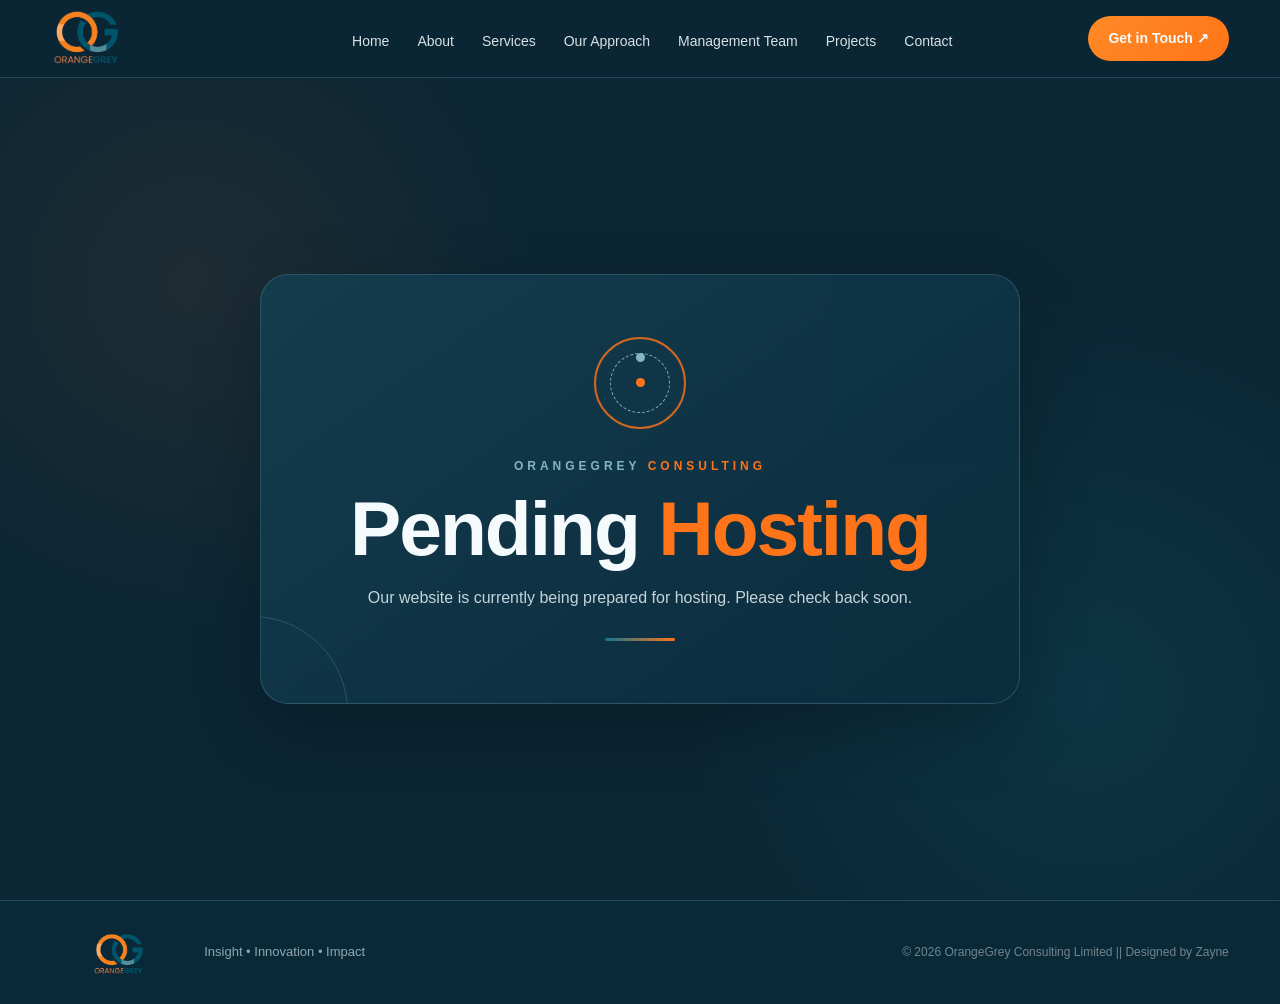
==== commit 5a49a0ab: "Add files via upload" ====
--- a/index.html
+++ b/index.html
@@ -3,7 +3,7 @@
 <head>
     <meta charset="UTF-8">
     <meta name="viewport" content="width=device-width, initial-scale=1.0">
-    <title>Home | OrangeGrey Consulting</title>
+    <title>Pending Hosting | OrangeGrey Consulting</title>
     <link rel="stylesheet" href="css/style.css">
     <link href="assets/favicon.png" rel="icon">
 </head>
@@ -12,62 +12,25 @@
     <div class="container nav">
         <a class="brand" href="index.html"><img src="assets/logo.png" alt="OrangeGrey Consulting Limited"></a>
         <nav class="nav-links" id="navLinks">
-            <a class="active" href="index.html">Home</a>
-            <a class="" href="about.html">About</a>
-            <a class="" href="services.html">Services</a>
-            <a class="" href="approach.html">Our Approach</a>
-            <a class="" href="management-team.html">Management Team</a>
-            <a class="" href="projects.html">Projects</a>
-            <a class="" href="contact.html">Contact</a>
+            <a href="index.html">Home</a>
+            <a href="about.html">About</a>
+            <a href="services.html">Services</a>
+            <a href="approach.html">Our Approach</a>
+            <a href="management-team.html">Management Team</a>
+            <a href="projects.html">Projects</a>
+            <a href="contact.html">Contact</a>
         </nav>
         <a class="nav-cta" href="contact.html">Get in Touch ↗</a>
         <button class="menu-btn" id="menuBtn" aria-label="Menu" aria-expanded="false">☰</button>
     </div>
 </header>
-<main>
-    <section class="hero">
-        <div class="container hero-grid">
-            <div class="hero-copy reveal">
-                <div class="eyebrow">INSIGHT <b>• INNOVATION • IMPACT</b></div>
-                <h1>OrangeGrey<br><em>Consulting.</em></h1>
-                <p>OrangeGrey Consulting Limited is a dynamic consulting firm with expertise in Transaction Advisory, Treasury &amp; Portfolio Services, Asset Management, and Actuarial Analysis.</p>
-                <div class="hero-actions">
-                    <a class="btn primary" href="services.html">Our Services →</a>
-                    <a class="btn secondary" href="about.html">About Us →</a>
-                </div>
-                <div class="stats">
-                    <div class="stat">
-                        <div class="stat-icon">◎</div>
-                        <div><strong>$8Mn</strong><small>More Than in value created</small></div>
-                    </div>
-                    <div class="stat">
-                        <div class="stat-icon">♧</div>
-                        <div><strong>+50</strong><small>Years combined experience</small></div>
-                    </div>
-                    <div class="stat">
-                        <div class="stat-icon">▥</div>
-                        <div><strong>5</strong><small>Key sectors served</small></div>
-                    </div>
-                </div>
-            </div>
-            <div class="hero-visual reveal">
-                <div class="visual-ring"></div>
-                <img src="assets/hero-consultant.png" alt="Professional consultant">
-            </div>
-        </div>
-    </section>
-    <section class="section">
-        <div class="container panel reveal">
-            <div>
-                <div class="mini-title">WELCOME <b>TO ORANGEGREY</b></div>
-                <h2>Insight, innovation and <span>impact.</span></h2>
-            </div>
-            <div>
-                <p>In value created by our Partners in various sectors across their combined careers spanning +50 years in Economics, Finance, Corporate Development, and Strategic Management.</p>
-                <p>Our expertise and management experience extends to successful projects operationalized in the Energy, Agriculture, Financial, Manufacturing and Mining Sectors in Zambia.</p>
-                <a class="btn primary" href="about.html">Discover More →</a>
-            </div>
-        </div>
+<main class="pending-page">
+    <section class="pending-card reveal show">
+        <div class="pending-icon" aria-hidden="true"></div>
+        <div class="pending-label">ORANGEGREY <b>CONSULTING</b></div>
+        <h1>Pending <span>Hosting</span></h1>
+        <p>Our website is currently being prepared for hosting. Please check back soon.</p>
+        <div class="pending-line"></div>
     </section>
 </main>
 <footer>
@@ -77,7 +40,6 @@
         <span>© <span id="year"></span> OrangeGrey Consulting Limited || Designed by <a href="https://wa.me/260962449126">Zayne</a></span>
     </div>
 </footer>
-
 <script src="js/script.js"></script>
 </body>
 </html>
--- a/css/style.css
+++ b/css/style.css
@@ -11,3 +11,112 @@
 @media(max-width:900px){.nav-links{gap:16px}.service-grid{grid-template-columns:repeat(2,1fr)}}
 @media(max-width:820px){.header{height:70px}.brand img{width:145px;height:52px}.nav-links{display:none;position:absolute;top:70px;left:0;right:0;background:#0d3042;flex-direction:column;align-items:flex-start;padding:10px 5%;gap:0}.nav-links.open{display:flex}.nav-links a{width:100%;padding:12px 0}.nav-links a.active:after{left:0;transform:none;width:35px}.nav-cta{display:none}.menu-btn{display:block}.hero-grid,.about-grid,.approach-grid,.contact-grid,.panel{grid-template-columns:1fr}.hero,.hero-grid{min-height:auto}.hero-copy{padding:65px 0 20px}.hero-visual{height:430px}.project-grid{grid-template-columns:1fr}.section{padding:40px 0}}
 @media(max-width:520px){.hero-copy h1{font-size:3rem}.hero-actions .btn{width:100%}.stats{display:grid;grid-template-columns:1fr 1fr}.stat{padding:8px 0;border:0}.stat:last-child{grid-column:1/-1}.service-grid{grid-template-columns:1fr}.panel,.contact-card{padding:22px}.footer-inner{flex-wrap:wrap}.footer-inner p{flex-basis:100%}}
+
+
+/* Pending Hosting landing state */
+.pending-page {
+    min-height: calc(100vh - 78px);
+    display: flex;
+    align-items: center;
+    justify-content: center;
+    padding: 70px 20px;
+    background:
+        radial-gradient(circle at 15% 25%, rgba(255,116,24,.08), transparent 28%),
+        radial-gradient(circle at 85% 75%, rgba(22,116,137,.18), transparent 32%),
+        var(--navy);
+}
+.pending-card {
+    width: min(760px, 100%);
+    text-align: center;
+    padding: 62px 40px;
+    border: 1px solid var(--line);
+    border-radius: 28px;
+    background: linear-gradient(145deg, rgba(20,61,78,.98), rgba(11,44,61,.98));
+    box-shadow: 0 24px 70px rgba(0,0,0,.22);
+    position: relative;
+    overflow: hidden;
+}
+.pending-card:before {
+    content: "";
+    position: absolute;
+    width: 260px;
+    height: 260px;
+    border: 24px solid var(--orange);
+    border-left-color: transparent;
+    border-bottom-color: transparent;
+    border-radius: 50%;
+    right: -120px;
+    top: -120px;
+    opacity: .9;
+}
+.pending-card:after {
+    content: "";
+    position: absolute;
+    width: 190px;
+    height: 190px;
+    border: 1px solid rgba(131,181,194,.25);
+    border-radius: 50%;
+    left: -105px;
+    bottom: -105px;
+}
+.pending-icon {
+    width: 92px;
+    height: 92px;
+    margin: 0 auto 28px;
+    border: 2px solid rgba(255,116,24,.8);
+    border-radius: 50%;
+    display: flex;
+    align-items: center;
+    justify-content: center;
+    position: relative;
+}
+.pending-icon:before,
+.pending-icon:after {
+    content: "";
+    position: absolute;
+    border-radius: 50%;
+}
+.pending-icon:before {
+    width: 58px;
+    height: 58px;
+    border: 1px dashed #83b5c2;
+}
+.pending-icon:after {
+    width: 9px;
+    height: 9px;
+    background: var(--orange);
+    box-shadow: 0 -25px 0 #83b5c2;
+}
+.pending-label {
+    font-size: 12px;
+    letter-spacing: 4px;
+    font-weight: 800;
+    color: #83b5c2;
+    margin-bottom: 12px;
+}
+.pending-label b { color: var(--orange); }
+.pending-card h1 {
+    margin: 0 0 16px;
+    font-size: clamp(2.7rem, 6vw, 5.2rem);
+    line-height: 1.05;
+    letter-spacing: -2px;
+}
+.pending-card h1 span { color: var(--orange); }
+.pending-card p {
+    max-width: 570px;
+    margin: 0 auto;
+    color: var(--muted);
+    font-size: 16px;
+}
+.pending-line {
+    width: 70px;
+    height: 3px;
+    margin: 28px auto 0;
+    border-radius: 10px;
+    background: linear-gradient(90deg, var(--teal), var(--orange));
+}
+@media(max-width:820px) {
+    .pending-page { min-height: calc(100vh - 70px); padding: 45px 16px; }
+    .pending-card { padding: 48px 24px; border-radius: 22px; }
+}
+
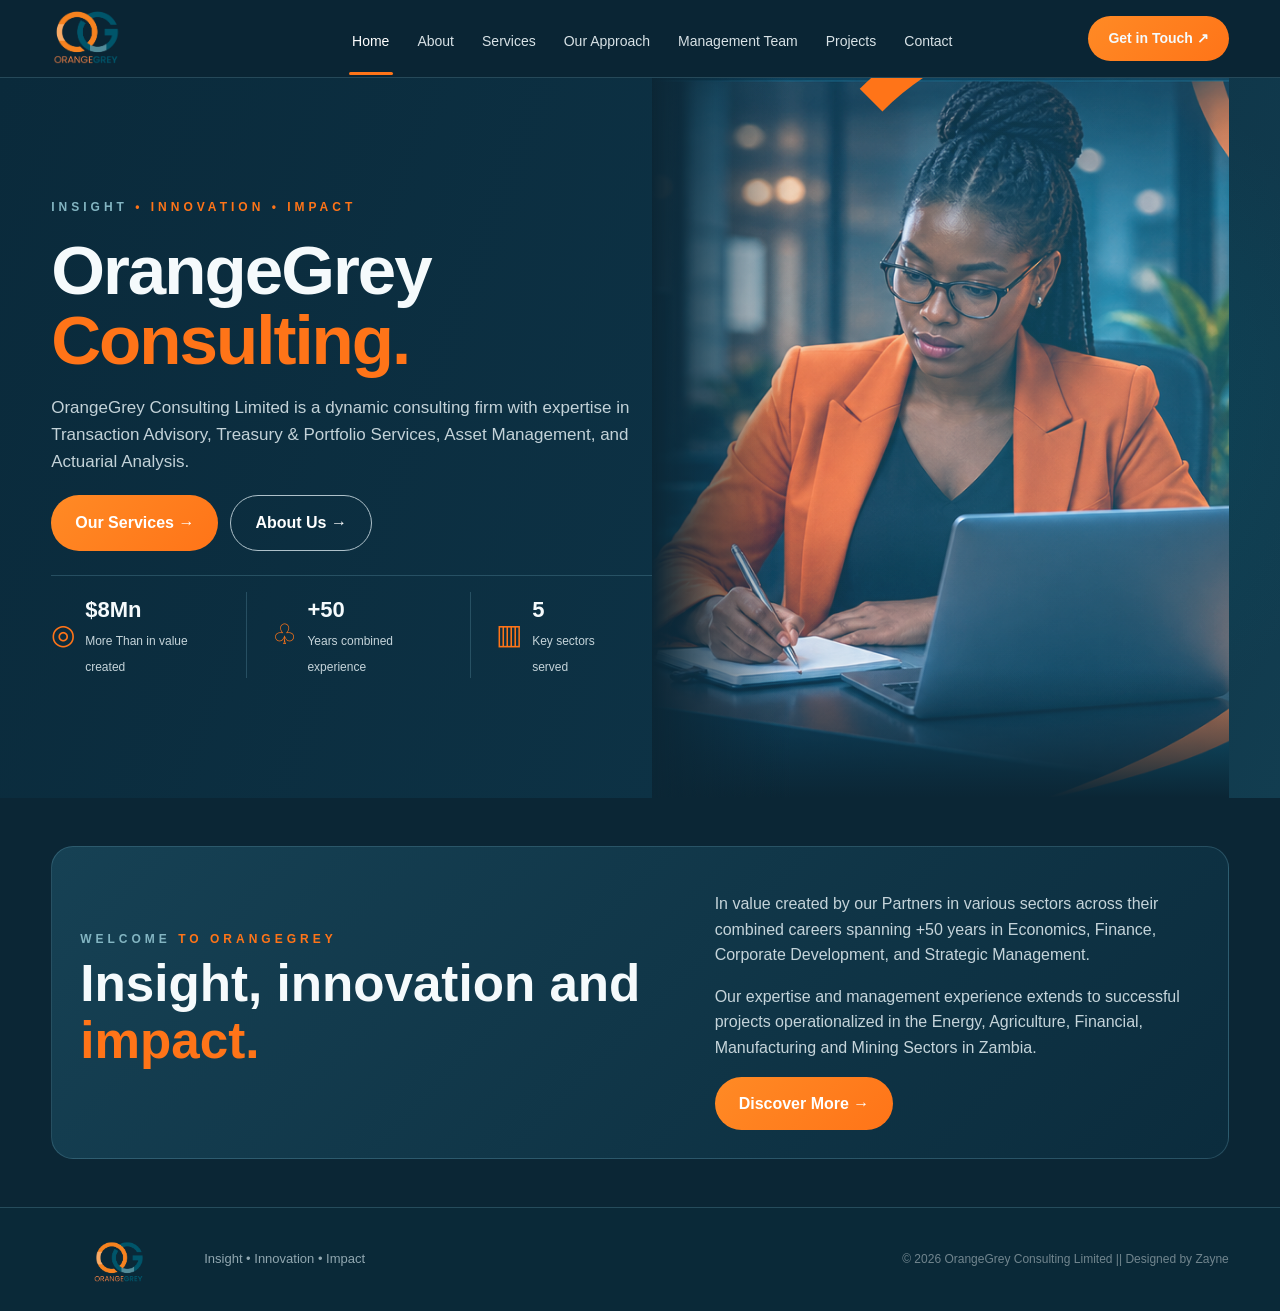
==== commit db915445: "Add files via upload" ====
--- a/index.html
+++ b/index.html
@@ -3,7 +3,7 @@
 <head>
     <meta charset="UTF-8">
     <meta name="viewport" content="width=device-width, initial-scale=1.0">
-    <title>Pending Hosting | OrangeGrey Consulting</title>
+    <title>Home | OrangeGrey Consulting</title>
     <link rel="stylesheet" href="css/style.css">
     <link href="assets/favicon.png" rel="icon">
 </head>
@@ -12,25 +12,62 @@
     <div class="container nav">
         <a class="brand" href="index.html"><img src="assets/logo.png" alt="OrangeGrey Consulting Limited"></a>
         <nav class="nav-links" id="navLinks">
-            <a href="index.html">Home</a>
-            <a href="about.html">About</a>
-            <a href="services.html">Services</a>
-            <a href="approach.html">Our Approach</a>
-            <a href="management-team.html">Management Team</a>
-            <a href="projects.html">Projects</a>
-            <a href="contact.html">Contact</a>
+            <a class="active" href="index.html">Home</a>
+            <a class="" href="about.html">About</a>
+            <a class="" href="services.html">Services</a>
+            <a class="" href="approach.html">Our Approach</a>
+            <a class="" href="management-team.html">Management Team</a>
+            <a class="" href="projects.html">Projects</a>
+            <a class="" href="contact.html">Contact</a>
         </nav>
         <a class="nav-cta" href="contact.html">Get in Touch ↗</a>
         <button class="menu-btn" id="menuBtn" aria-label="Menu" aria-expanded="false">☰</button>
     </div>
 </header>
-<main class="pending-page">
-    <section class="pending-card reveal show">
-        <div class="pending-icon" aria-hidden="true"></div>
-        <div class="pending-label">ORANGEGREY <b>CONSULTING</b></div>
-        <h1>Pending <span>Hosting</span></h1>
-        <p>Our website is currently being prepared for hosting. Please check back soon.</p>
-        <div class="pending-line"></div>
+<main>
+    <section class="hero">
+        <div class="container hero-grid">
+            <div class="hero-copy reveal">
+                <div class="eyebrow">INSIGHT <b>• INNOVATION • IMPACT</b></div>
+                <h1>OrangeGrey<br><em>Consulting.</em></h1>
+                <p>OrangeGrey Consulting Limited is a dynamic consulting firm with expertise in Transaction Advisory, Treasury &amp; Portfolio Services, Asset Management, and Actuarial Analysis.</p>
+                <div class="hero-actions">
+                    <a class="btn primary" href="services.html">Our Services →</a>
+                    <a class="btn secondary" href="about.html">About Us →</a>
+                </div>
+                <div class="stats">
+                    <div class="stat">
+                        <div class="stat-icon">◎</div>
+                        <div><strong>$8Mn</strong><small>More Than in value created</small></div>
+                    </div>
+                    <div class="stat">
+                        <div class="stat-icon">♧</div>
+                        <div><strong>+50</strong><small>Years combined experience</small></div>
+                    </div>
+                    <div class="stat">
+                        <div class="stat-icon">▥</div>
+                        <div><strong>5</strong><small>Key sectors served</small></div>
+                    </div>
+                </div>
+            </div>
+            <div class="hero-visual reveal">
+                <div class="visual-ring"></div>
+                <img src="assets/hero-consultant.png" alt="Professional consultant">
+            </div>
+        </div>
+    </section>
+    <section class="section">
+        <div class="container panel reveal">
+            <div>
+                <div class="mini-title">WELCOME <b>TO ORANGEGREY</b></div>
+                <h2>Insight, innovation and <span>impact.</span></h2>
+            </div>
+            <div>
+                <p>In value created by our Partners in various sectors across their combined careers spanning +50 years in Economics, Finance, Corporate Development, and Strategic Management.</p>
+                <p>Our expertise and management experience extends to successful projects operationalized in the Energy, Agriculture, Financial, Manufacturing and Mining Sectors in Zambia.</p>
+                <a class="btn primary" href="about.html">Discover More →</a>
+            </div>
+        </div>
     </section>
 </main>
 <footer>
@@ -40,6 +77,7 @@
         <span>© <span id="year"></span> OrangeGrey Consulting Limited || Designed by <a href="https://wa.me/260962449126">Zayne</a></span>
     </div>
 </footer>
+
 <script src="js/script.js"></script>
 </body>
 </html>
--- a/css/style.css
+++ b/css/style.css
@@ -11,112 +11,3 @@
 @media(max-width:900px){.nav-links{gap:16px}.service-grid{grid-template-columns:repeat(2,1fr)}}
 @media(max-width:820px){.header{height:70px}.brand img{width:145px;height:52px}.nav-links{display:none;position:absolute;top:70px;left:0;right:0;background:#0d3042;flex-direction:column;align-items:flex-start;padding:10px 5%;gap:0}.nav-links.open{display:flex}.nav-links a{width:100%;padding:12px 0}.nav-links a.active:after{left:0;transform:none;width:35px}.nav-cta{display:none}.menu-btn{display:block}.hero-grid,.about-grid,.approach-grid,.contact-grid,.panel{grid-template-columns:1fr}.hero,.hero-grid{min-height:auto}.hero-copy{padding:65px 0 20px}.hero-visual{height:430px}.project-grid{grid-template-columns:1fr}.section{padding:40px 0}}
 @media(max-width:520px){.hero-copy h1{font-size:3rem}.hero-actions .btn{width:100%}.stats{display:grid;grid-template-columns:1fr 1fr}.stat{padding:8px 0;border:0}.stat:last-child{grid-column:1/-1}.service-grid{grid-template-columns:1fr}.panel,.contact-card{padding:22px}.footer-inner{flex-wrap:wrap}.footer-inner p{flex-basis:100%}}
-
-
-/* Pending Hosting landing state */
-.pending-page {
-    min-height: calc(100vh - 78px);
-    display: flex;
-    align-items: center;
-    justify-content: center;
-    padding: 70px 20px;
-    background:
-        radial-gradient(circle at 15% 25%, rgba(255,116,24,.08), transparent 28%),
-        radial-gradient(circle at 85% 75%, rgba(22,116,137,.18), transparent 32%),
-        var(--navy);
-}
-.pending-card {
-    width: min(760px, 100%);
-    text-align: center;
-    padding: 62px 40px;
-    border: 1px solid var(--line);
-    border-radius: 28px;
-    background: linear-gradient(145deg, rgba(20,61,78,.98), rgba(11,44,61,.98));
-    box-shadow: 0 24px 70px rgba(0,0,0,.22);
-    position: relative;
-    overflow: hidden;
-}
-.pending-card:before {
-    content: "";
-    position: absolute;
-    width: 260px;
-    height: 260px;
-    border: 24px solid var(--orange);
-    border-left-color: transparent;
-    border-bottom-color: transparent;
-    border-radius: 50%;
-    right: -120px;
-    top: -120px;
-    opacity: .9;
-}
-.pending-card:after {
-    content: "";
-    position: absolute;
-    width: 190px;
-    height: 190px;
-    border: 1px solid rgba(131,181,194,.25);
-    border-radius: 50%;
-    left: -105px;
-    bottom: -105px;
-}
-.pending-icon {
-    width: 92px;
-    height: 92px;
-    margin: 0 auto 28px;
-    border: 2px solid rgba(255,116,24,.8);
-    border-radius: 50%;
-    display: flex;
-    align-items: center;
-    justify-content: center;
-    position: relative;
-}
-.pending-icon:before,
-.pending-icon:after {
-    content: "";
-    position: absolute;
-    border-radius: 50%;
-}
-.pending-icon:before {
-    width: 58px;
-    height: 58px;
-    border: 1px dashed #83b5c2;
-}
-.pending-icon:after {
-    width: 9px;
-    height: 9px;
-    background: var(--orange);
-    box-shadow: 0 -25px 0 #83b5c2;
-}
-.pending-label {
-    font-size: 12px;
-    letter-spacing: 4px;
-    font-weight: 800;
-    color: #83b5c2;
-    margin-bottom: 12px;
-}
-.pending-label b { color: var(--orange); }
-.pending-card h1 {
-    margin: 0 0 16px;
-    font-size: clamp(2.7rem, 6vw, 5.2rem);
-    line-height: 1.05;
-    letter-spacing: -2px;
-}
-.pending-card h1 span { color: var(--orange); }
-.pending-card p {
-    max-width: 570px;
-    margin: 0 auto;
-    color: var(--muted);
-    font-size: 16px;
-}
-.pending-line {
-    width: 70px;
-    height: 3px;
-    margin: 28px auto 0;
-    border-radius: 10px;
-    background: linear-gradient(90deg, var(--teal), var(--orange));
-}
-@media(max-width:820px) {
-    .pending-page { min-height: calc(100vh - 70px); padding: 45px 16px; }
-    .pending-card { padding: 48px 24px; border-radius: 22px; }
-}
-
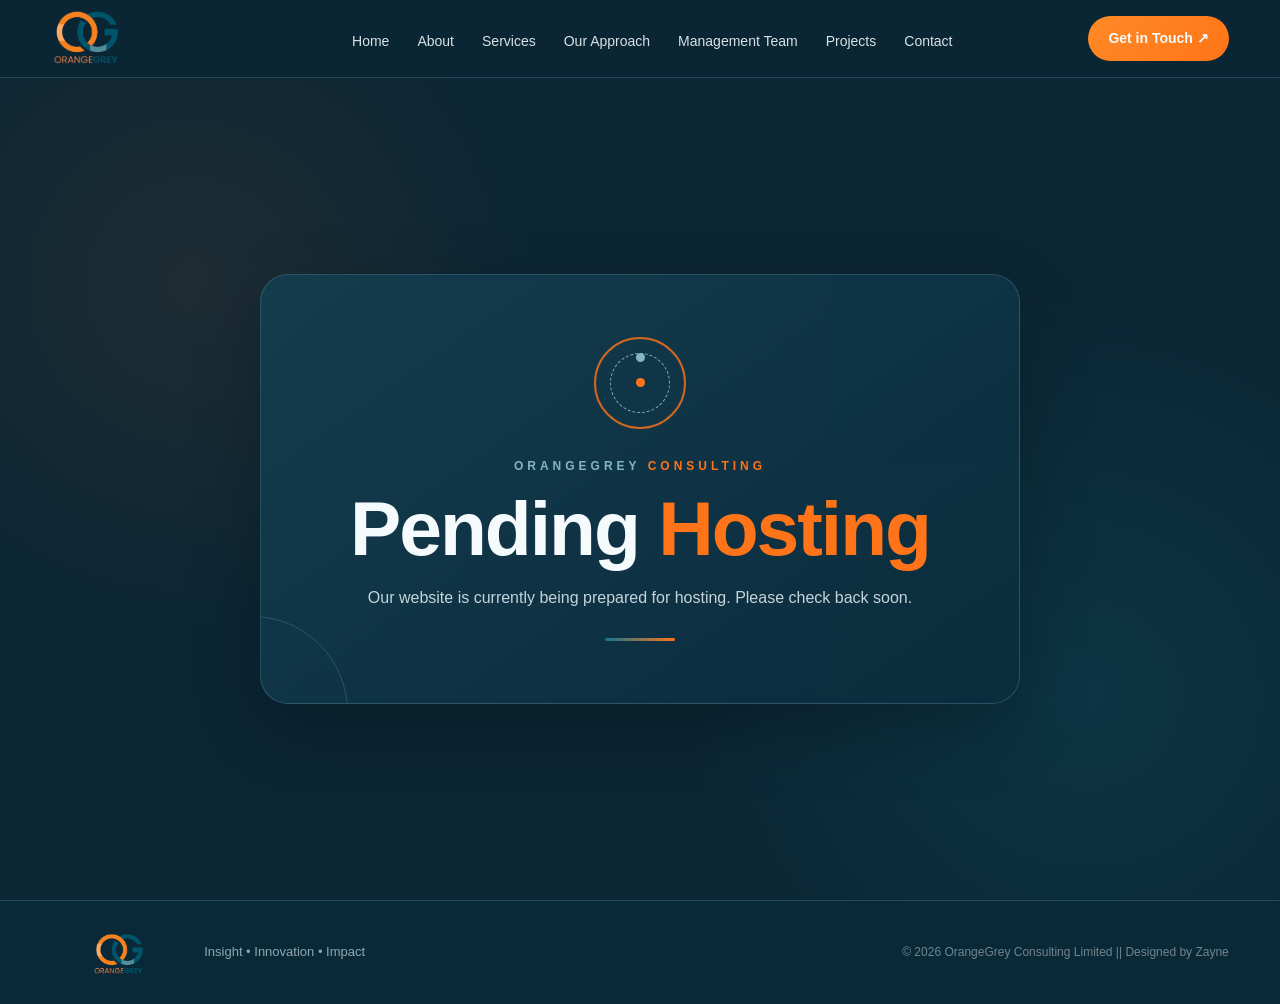
==== commit 501988e0: "Add files via upload" ====
--- a/index.html
+++ b/index.html
@@ -3,7 +3,7 @@
 <head>
     <meta charset="UTF-8">
     <meta name="viewport" content="width=device-width, initial-scale=1.0">
-    <title>Home | OrangeGrey Consulting</title>
+    <title>Pending Hosting | OrangeGrey Consulting</title>
     <link rel="stylesheet" href="css/style.css">
     <link href="assets/favicon.png" rel="icon">
 </head>
@@ -12,62 +12,25 @@
     <div class="container nav">
         <a class="brand" href="index.html"><img src="assets/logo.png" alt="OrangeGrey Consulting Limited"></a>
         <nav class="nav-links" id="navLinks">
-            <a class="active" href="index.html">Home</a>
-            <a class="" href="about.html">About</a>
-            <a class="" href="services.html">Services</a>
-            <a class="" href="approach.html">Our Approach</a>
-            <a class="" href="management-team.html">Management Team</a>
-            <a class="" href="projects.html">Projects</a>
-            <a class="" href="contact.html">Contact</a>
+            <a href="index.html">Home</a>
+            <a href="about.html">About</a>
+            <a href="services.html">Services</a>
+            <a href="approach.html">Our Approach</a>
+            <a href="management-team.html">Management Team</a>
+            <a href="projects.html">Projects</a>
+            <a href="contact.html">Contact</a>
         </nav>
         <a class="nav-cta" href="contact.html">Get in Touch ↗</a>
         <button class="menu-btn" id="menuBtn" aria-label="Menu" aria-expanded="false">☰</button>
     </div>
 </header>
-<main>
-    <section class="hero">
-        <div class="container hero-grid">
-            <div class="hero-copy reveal">
-                <div class="eyebrow">INSIGHT <b>• INNOVATION • IMPACT</b></div>
-                <h1>OrangeGrey<br><em>Consulting.</em></h1>
-                <p>OrangeGrey Consulting Limited is a dynamic consulting firm with expertise in Transaction Advisory, Treasury &amp; Portfolio Services, Asset Management, and Actuarial Analysis.</p>
-                <div class="hero-actions">
-                    <a class="btn primary" href="services.html">Our Services →</a>
-                    <a class="btn secondary" href="about.html">About Us →</a>
-                </div>
-                <div class="stats">
-                    <div class="stat">
-                        <div class="stat-icon">◎</div>
-                        <div><strong>$8Mn</strong><small>More Than in value created</small></div>
-                    </div>
-                    <div class="stat">
-                        <div class="stat-icon">♧</div>
-                        <div><strong>+50</strong><small>Years combined experience</small></div>
-                    </div>
-                    <div class="stat">
-                        <div class="stat-icon">▥</div>
-                        <div><strong>5</strong><small>Key sectors served</small></div>
-                    </div>
-                </div>
-            </div>
-            <div class="hero-visual reveal">
-                <div class="visual-ring"></div>
-                <img src="assets/hero-consultant.png" alt="Professional consultant">
-            </div>
-        </div>
-    </section>
-    <section class="section">
-        <div class="container panel reveal">
-            <div>
-                <div class="mini-title">WELCOME <b>TO ORANGEGREY</b></div>
-                <h2>Insight, innovation and <span>impact.</span></h2>
-            </div>
-            <div>
-                <p>In value created by our Partners in various sectors across their combined careers spanning +50 years in Economics, Finance, Corporate Development, and Strategic Management.</p>
-                <p>Our expertise and management experience extends to successful projects operationalized in the Energy, Agriculture, Financial, Manufacturing and Mining Sectors in Zambia.</p>
-                <a class="btn primary" href="about.html">Discover More →</a>
-            </div>
-        </div>
+<main class="pending-page">
+    <section class="pending-card reveal show">
+        <div class="pending-icon" aria-hidden="true"></div>
+        <div class="pending-label">ORANGEGREY <b>CONSULTING</b></div>
+        <h1>Pending <span>Hosting</span></h1>
+        <p>Our website is currently being prepared for hosting. Please check back soon.</p>
+        <div class="pending-line"></div>
     </section>
 </main>
 <footer>
@@ -77,7 +40,6 @@
         <span>© <span id="year"></span> OrangeGrey Consulting Limited || Designed by <a href="https://wa.me/260962449126">Zayne</a></span>
     </div>
 </footer>
-
 <script src="js/script.js"></script>
 </body>
 </html>
--- a/css/style.css
+++ b/css/style.css
@@ -11,3 +11,112 @@
 @media(max-width:900px){.nav-links{gap:16px}.service-grid{grid-template-columns:repeat(2,1fr)}}
 @media(max-width:820px){.header{height:70px}.brand img{width:145px;height:52px}.nav-links{display:none;position:absolute;top:70px;left:0;right:0;background:#0d3042;flex-direction:column;align-items:flex-start;padding:10px 5%;gap:0}.nav-links.open{display:flex}.nav-links a{width:100%;padding:12px 0}.nav-links a.active:after{left:0;transform:none;width:35px}.nav-cta{display:none}.menu-btn{display:block}.hero-grid,.about-grid,.approach-grid,.contact-grid,.panel{grid-template-columns:1fr}.hero,.hero-grid{min-height:auto}.hero-copy{padding:65px 0 20px}.hero-visual{height:430px}.project-grid{grid-template-columns:1fr}.section{padding:40px 0}}
 @media(max-width:520px){.hero-copy h1{font-size:3rem}.hero-actions .btn{width:100%}.stats{display:grid;grid-template-columns:1fr 1fr}.stat{padding:8px 0;border:0}.stat:last-child{grid-column:1/-1}.service-grid{grid-template-columns:1fr}.panel,.contact-card{padding:22px}.footer-inner{flex-wrap:wrap}.footer-inner p{flex-basis:100%}}
+
+
+/* Pending Hosting landing state */
+.pending-page {
+    min-height: calc(100vh - 78px);
+    display: flex;
+    align-items: center;
+    justify-content: center;
+    padding: 70px 20px;
+    background:
+        radial-gradient(circle at 15% 25%, rgba(255,116,24,.08), transparent 28%),
+        radial-gradient(circle at 85% 75%, rgba(22,116,137,.18), transparent 32%),
+        var(--navy);
+}
+.pending-card {
+    width: min(760px, 100%);
+    text-align: center;
+    padding: 62px 40px;
+    border: 1px solid var(--line);
+    border-radius: 28px;
+    background: linear-gradient(145deg, rgba(20,61,78,.98), rgba(11,44,61,.98));
+    box-shadow: 0 24px 70px rgba(0,0,0,.22);
+    position: relative;
+    overflow: hidden;
+}
+.pending-card:before {
+    content: "";
+    position: absolute;
+    width: 260px;
+    height: 260px;
+    border: 24px solid var(--orange);
+    border-left-color: transparent;
+    border-bottom-color: transparent;
+    border-radius: 50%;
+    right: -120px;
+    top: -120px;
+    opacity: .9;
+}
+.pending-card:after {
+    content: "";
+    position: absolute;
+    width: 190px;
+    height: 190px;
+    border: 1px solid rgba(131,181,194,.25);
+    border-radius: 50%;
+    left: -105px;
+    bottom: -105px;
+}
+.pending-icon {
+    width: 92px;
+    height: 92px;
+    margin: 0 auto 28px;
+    border: 2px solid rgba(255,116,24,.8);
+    border-radius: 50%;
+    display: flex;
+    align-items: center;
+    justify-content: center;
+    position: relative;
+}
+.pending-icon:before,
+.pending-icon:after {
+    content: "";
+    position: absolute;
+    border-radius: 50%;
+}
+.pending-icon:before {
+    width: 58px;
+    height: 58px;
+    border: 1px dashed #83b5c2;
+}
+.pending-icon:after {
+    width: 9px;
+    height: 9px;
+    background: var(--orange);
+    box-shadow: 0 -25px 0 #83b5c2;
+}
+.pending-label {
+    font-size: 12px;
+    letter-spacing: 4px;
+    font-weight: 800;
+    color: #83b5c2;
+    margin-bottom: 12px;
+}
+.pending-label b { color: var(--orange); }
+.pending-card h1 {
+    margin: 0 0 16px;
+    font-size: clamp(2.7rem, 6vw, 5.2rem);
+    line-height: 1.05;
+    letter-spacing: -2px;
+}
+.pending-card h1 span { color: var(--orange); }
+.pending-card p {
+    max-width: 570px;
+    margin: 0 auto;
+    color: var(--muted);
+    font-size: 16px;
+}
+.pending-line {
+    width: 70px;
+    height: 3px;
+    margin: 28px auto 0;
+    border-radius: 10px;
+    background: linear-gradient(90deg, var(--teal), var(--orange));
+}
+@media(max-width:820px) {
+    .pending-page { min-height: calc(100vh - 70px); padding: 45px 16px; }
+    .pending-card { padding: 48px 24px; border-radius: 22px; }
+}
+
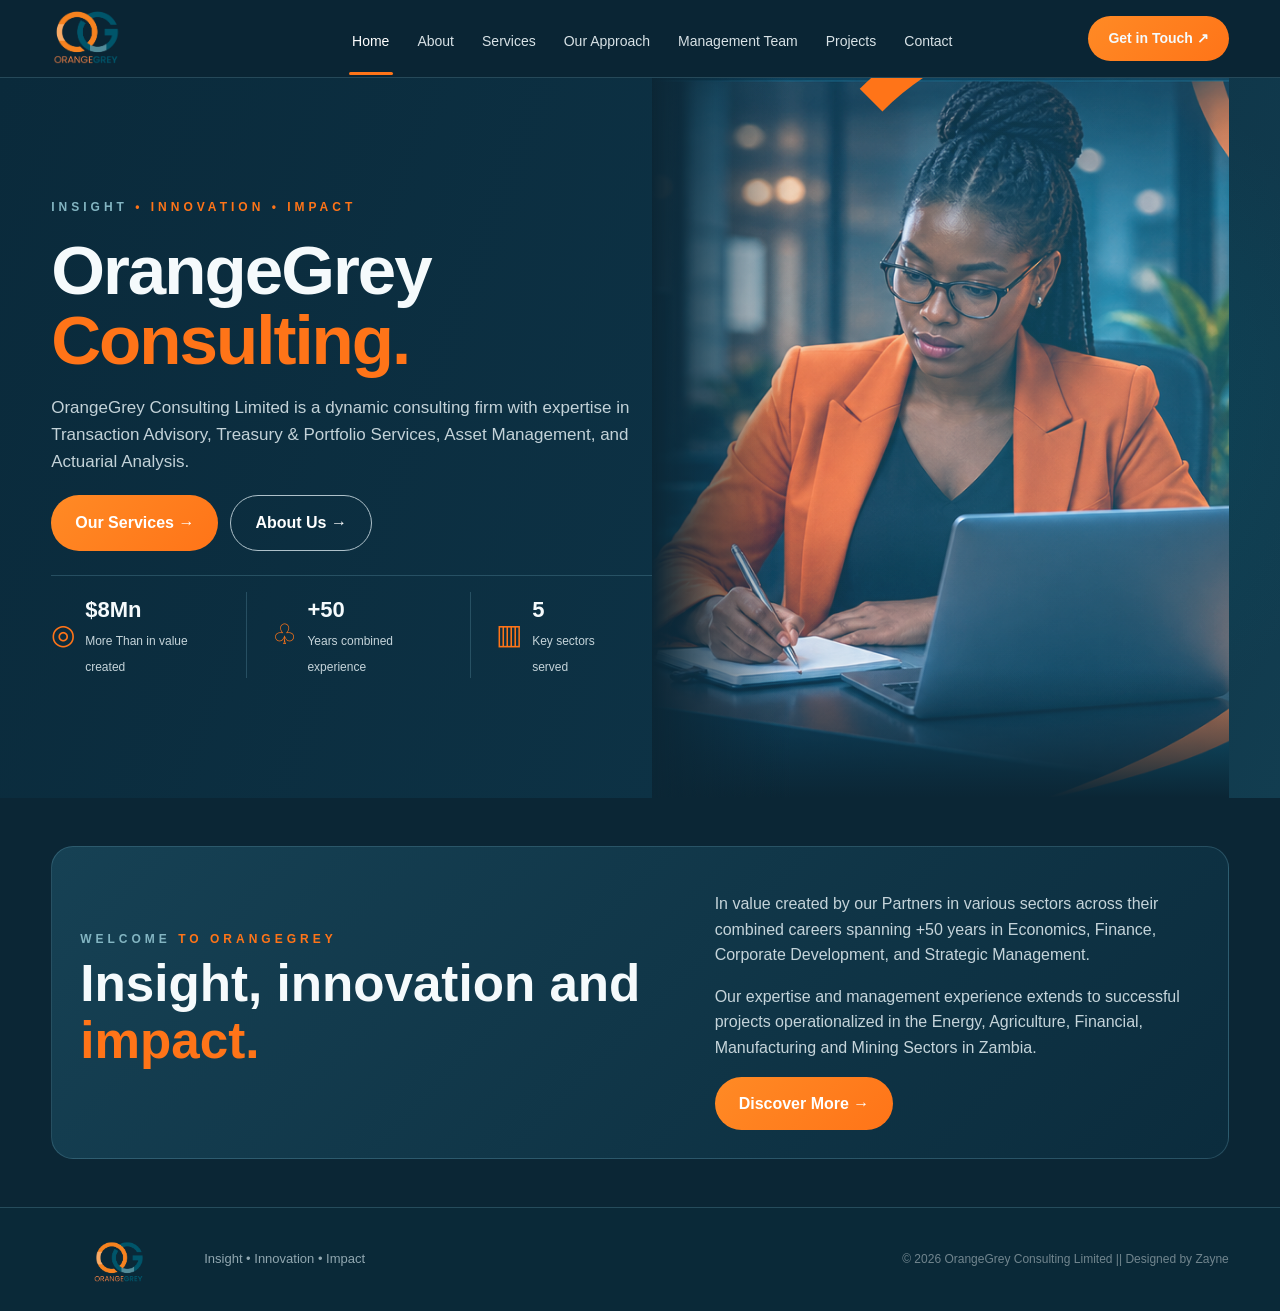
==== commit 2f7a3d86: "Add files via upload" ====
--- a/index.html
+++ b/index.html
@@ -3,7 +3,7 @@
 <head>
     <meta charset="UTF-8">
     <meta name="viewport" content="width=device-width, initial-scale=1.0">
-    <title>Pending Hosting | OrangeGrey Consulting</title>
+    <title>Home | OrangeGrey Consulting</title>
     <link rel="stylesheet" href="css/style.css">
     <link href="assets/favicon.png" rel="icon">
 </head>
@@ -12,25 +12,62 @@
     <div class="container nav">
         <a class="brand" href="index.html"><img src="assets/logo.png" alt="OrangeGrey Consulting Limited"></a>
         <nav class="nav-links" id="navLinks">
-            <a href="index.html">Home</a>
-            <a href="about.html">About</a>
-            <a href="services.html">Services</a>
-            <a href="approach.html">Our Approach</a>
-            <a href="management-team.html">Management Team</a>
-            <a href="projects.html">Projects</a>
-            <a href="contact.html">Contact</a>
+            <a class="active" href="index.html">Home</a>
+            <a class="" href="about.html">About</a>
+            <a class="" href="services.html">Services</a>
+            <a class="" href="approach.html">Our Approach</a>
+            <a class="" href="management-team.html">Management Team</a>
+            <a class="" href="projects.html">Projects</a>
+            <a class="" href="contact.html">Contact</a>
         </nav>
         <a class="nav-cta" href="contact.html">Get in Touch ↗</a>
         <button class="menu-btn" id="menuBtn" aria-label="Menu" aria-expanded="false">☰</button>
     </div>
 </header>
-<main class="pending-page">
-    <section class="pending-card reveal show">
-        <div class="pending-icon" aria-hidden="true"></div>
-        <div class="pending-label">ORANGEGREY <b>CONSULTING</b></div>
-        <h1>Pending <span>Hosting</span></h1>
-        <p>Our website is currently being prepared for hosting. Please check back soon.</p>
-        <div class="pending-line"></div>
+<main>
+    <section class="hero">
+        <div class="container hero-grid">
+            <div class="hero-copy reveal">
+                <div class="eyebrow">INSIGHT <b>• INNOVATION • IMPACT</b></div>
+                <h1>OrangeGrey<br><em>Consulting.</em></h1>
+                <p>OrangeGrey Consulting Limited is a dynamic consulting firm with expertise in Transaction Advisory, Treasury &amp; Portfolio Services, Asset Management, and Actuarial Analysis.</p>
+                <div class="hero-actions">
+                    <a class="btn primary" href="services.html">Our Services →</a>
+                    <a class="btn secondary" href="about.html">About Us →</a>
+                </div>
+                <div class="stats">
+                    <div class="stat">
+                        <div class="stat-icon">◎</div>
+                        <div><strong>$8Mn</strong><small>More Than in value created</small></div>
+                    </div>
+                    <div class="stat">
+                        <div class="stat-icon">♧</div>
+                        <div><strong>+50</strong><small>Years combined experience</small></div>
+                    </div>
+                    <div class="stat">
+                        <div class="stat-icon">▥</div>
+                        <div><strong>5</strong><small>Key sectors served</small></div>
+                    </div>
+                </div>
+            </div>
+            <div class="hero-visual reveal">
+                <div class="visual-ring"></div>
+                <img src="assets/hero-consultant.png" alt="Professional consultant">
+            </div>
+        </div>
+    </section>
+    <section class="section">
+        <div class="container panel reveal">
+            <div>
+                <div class="mini-title">WELCOME <b>TO ORANGEGREY</b></div>
+                <h2>Insight, innovation and <span>impact.</span></h2>
+            </div>
+            <div>
+                <p>In value created by our Partners in various sectors across their combined careers spanning +50 years in Economics, Finance, Corporate Development, and Strategic Management.</p>
+                <p>Our expertise and management experience extends to successful projects operationalized in the Energy, Agriculture, Financial, Manufacturing and Mining Sectors in Zambia.</p>
+                <a class="btn primary" href="about.html">Discover More →</a>
+            </div>
+        </div>
     </section>
 </main>
 <footer>
@@ -40,6 +77,7 @@
         <span>© <span id="year"></span> OrangeGrey Consulting Limited || Designed by <a href="https://wa.me/260962449126">Zayne</a></span>
     </div>
 </footer>
+
 <script src="js/script.js"></script>
 </body>
 </html>
